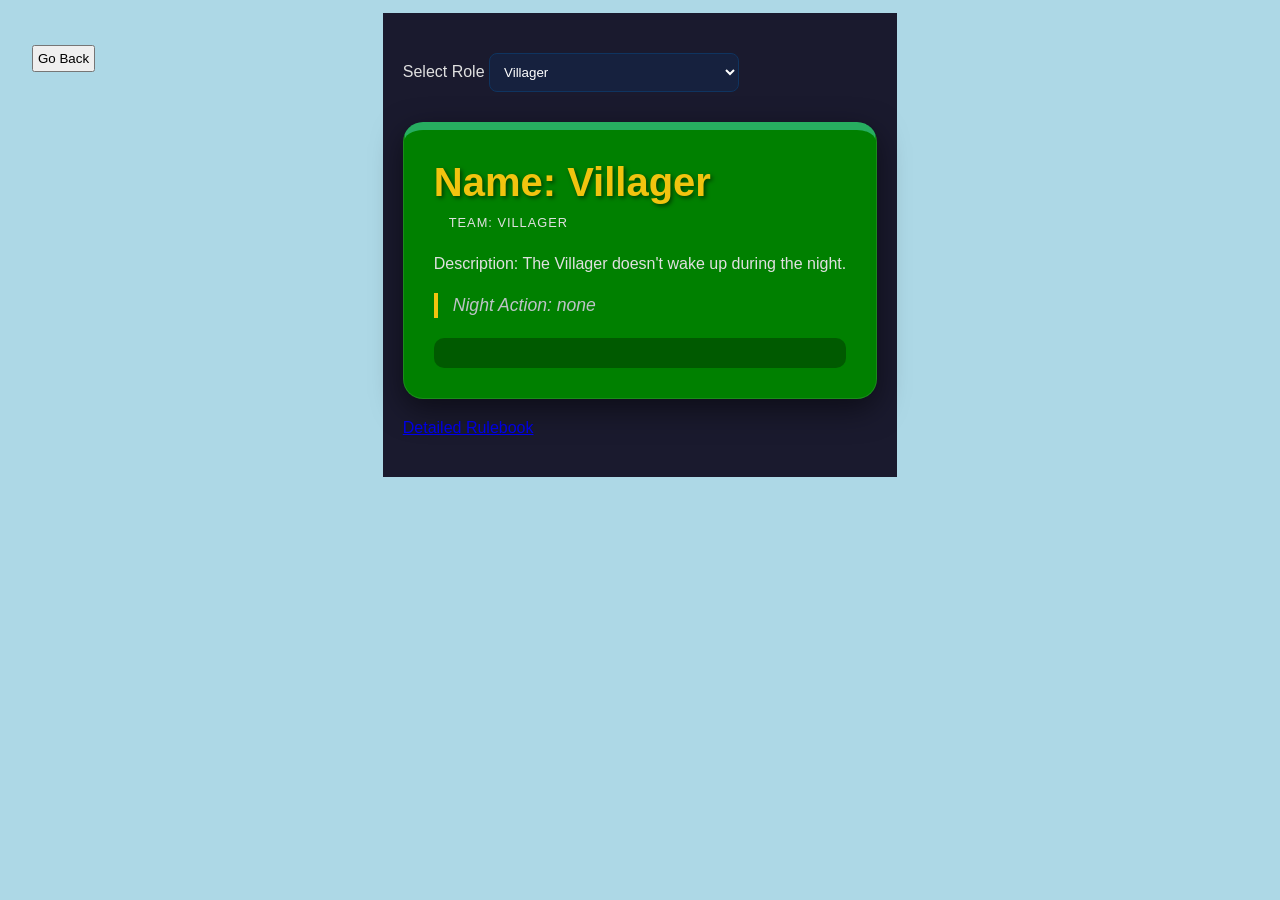
==== wiki.html @ 52658aae "added game info & explanation" ====
<!DOCTYPE html>
<html lang="en">
<head>
    <meta charset="UTF-8">
    <title>Wiki</title>
    <link rel="stylesheet" href="style.css">
    <link rel="stylesheet" crossorigin="anonymous" href="https://core.ontavio.de/font-awesome/6.4.0/css/all.min.css"/>
    <script src="wiki.js" type="module" defer></script>
</head>
<body>
<div class="wiki-page">
    <button id="go-back-button" onclick='window.location = "index.html"'>Go Back</button>
    <div class="wiki-role-div">
        <label for="wiki-role-selection">Select Role</label>
        <select id="wiki-role-selection"></select>
        <div id="wiki-role-container">
            <div id="wiki-role-name"></div>
            <div id="wiki-role-team"></div>
            <div id="wiki-role-description"></div>
            <div id="wiki-role-night-action"></div>
            <div id="wiki-role-night-action-detailed"></div>
        </div>
    </div>
    <div style="margin-top: 20px">
        <a href="https://cdn.1j1ju.com/medias/0d/2e/7b-one-night-ultimate-werewolf-rulebook.pdf" target="_blank">Detailed Rulebook</a>
    </div>
</div>
</body>
</html>
---- style.css ----
body {
    font-family: sans-serif;
    padding: 5px;
    background: lightblue;
    display: flex;
    flex-direction: column;
    justify-content: center;
    align-items: center;

    button {
        cursor: pointer;

        &:hover {
            background: lightgreen;
        }
    }

    #lobby-page {
        display: flex;
        flex-direction: column;

        #go-to-wiki-button {
            position: absolute;
            top: 5%;
            left: 2.5%;
            padding: 4px;
        }

        .header-container {
            display: flex;
            align-items: center;
            gap: 15px;
            margin-bottom: 20px;

            .info-icon {
                position: relative;
                cursor: help;
                font-size: 1.5rem;
                color: #333;
            }
        }

        .tooltip-text {
            visibility: hidden;
            width: 200px;
            background-color: #555;
            color: #fff;
            text-align: center;
            border-radius: 6px;
            padding: 8px;
            position: absolute;
            z-index: 1;
            top: 125%;
            left: 50%;
            margin-left: -100px;
            opacity: 0;
            transition: opacity 0.3s;
            font-size: 0.9rem;

            &::after {
                content: "";
                position: absolute;
                bottom: 100%;
                left: 46%;
                margin-left: -5px;
                border-width: 5px;
                border-style: solid;
                border-color: transparent transparent #555 transparent;
            }
        }

        .info-icon:hover .tooltip-text {
            visibility: visible;
            opacity: 1;
        }

        #enter-name-input {
            margin-bottom: 20px;
            padding: 5px;
        }

        #lobby {
            display: grid;
            grid-template-columns: repeat(4, 1fr);
            gap: 10px;
        }

        #create-lobby-button {
            position: absolute;
            bottom: 10%;
            left: 50%;
            transform: translateX(-50%);
            cursor: pointer;
            padding: 15px 35px;
            background: linear-gradient(145deg, #2c3e50, #000000);
            color: #ffffff;
            font-family: 'Segoe UI', Roboto, sans-serif;
            font-weight: bold;
            text-transform: uppercase;
            letter-spacing: 2px;
            border-radius: 8px;
            border: 1px solid rgba(255, 255, 255, 0.1);
            box-shadow: 0 5px 15px rgba(0, 0, 0, 0.5);
            transition: all 0.3s cubic-bezier(0.4, 0, 0.2, 1);
            text-align: center;

            &:hover {
                background: linear-gradient(145deg, #34495e, #1a1a1a);
                box-shadow: 0 8px 25px rgba(46, 204, 113, 0.3);
                transform: translate(-50%, -3px);
                border-color: rgba(46, 204, 113, 0.5);
            }

            &:active {
                transform: translate(-50%, 1px);
                box-shadow: 0 2px 10px rgba(0, 0, 0, 0.4);
            }
        }

        #loading-screen {
            position: fixed;
            top: 0;
            left: 0;
            width: 100%;
            height: 100%;
            background: rgba(0, 0, 0, 0.85);
            color: white;
            display: flex;
            justify-content: center;
            align-items: center;
            z-index: 10000;
            font-size: 1.5rem;

            .loader-content {
                text-align: center;

                .fa-spin {
                    font-size: 3rem;
                    margin-bottom: 15px;
                }
            }
        }

        #discord-link {
            position: absolute;
            bottom: 5%;
            right: 2.5%;
            font-size: 1.2rem;
        }
    }

    #game {
        display: none;
        flex-direction: column;
        height: 80vh;
        width: 90vw;
        position: relative;
        border: 2px dashed rgba(0,0,0,0.1);

        #cards {
            .player-card, .center-card {
                width: 80px;
                height: 14vh;
                max-height: 110px;
                border-radius: 8px;
                display: flex;
                flex-direction: column;
                justify-content: center;
                align-items: center;
                border: 2px solid #333;
                font-weight: bold;
                background: #f0f0f0;
                position: absolute;

                .voted-banner {
                    display: none;
                    position: absolute;
                    background: saddlebrown;
                    top: -20%;
                }

                .death-overlay {
                    position: absolute;
                    top: 0;
                    left: 0;
                    width: 100%;
                    height: 100%;
                    background: rgba(0, 0, 0, 0.4);
                    display: none;
                    justify-content: center;
                    align-items: center;
                    z-index: 10;

                    &::before, &::after {
                        content: '';
                        position: absolute;
                        width: 10%;
                        height: 80%;
                        background-color: #e74c3c;
                        border-radius: 5px;
                        box-shadow: 0 0 10px rgba(0,0,0,0.5);
                    }

                    &::before {
                        transform: rotate(45deg);
                    }

                    &::after {
                        transform: rotate(-45deg);
                    }
                }
            }

            .selected-card {
                border: 5px solid brown !important;
            }

            .you-card {
                bottom: 2%;
                left: 50%;
                transform: translateX(-50%);
                background: yellow !important;
            }

            .center-card {
                top: 60%;
                transform: translateY(-50%);
                background: #8b4513;
                color: white;
                display: flex;
                flex-direction: column;
                justify-content: center;
                align-items: center;
            }

            .other-card {
                background: white;
            }
        }

        #host-admin-area {
            display: none;

            .admin-main-button {
                position: fixed;
                bottom: 20px;
                left: 50%;
                transform: translateX(-50%);
                background: #c0392b;
                color: white;
                border: none;
                padding: 12px 20px;
                border-radius: 30px;
                box-shadow: 0 4px 10px rgba(0,0,0,0.3);
            }

            #kick-menu-overlay {
                position: fixed;
                top: 0;
                left: 0;
                width: 100%;
                height: 100%;
                background: rgba(0,0,0,0.7);
                z-index: 1000;
                display: none;
                justify-content: center;
                align-items: center;

                #kick-menu-content {
                    position: absolute;
                    z-index: 500;
                    bottom: 10%;
                    left: 50%;
                    transform: translateX(-50%);
                    background: #2c3e50;
                    width: 300px;
                    border-radius: 15px;
                    overflow: hidden;
                    border: 1px solid #444;

                    .kick-menu-header {
                        background: #1a252f;
                        padding: 10px 15px;
                        display: flex;
                        justify-content: space-between;
                        font-weight: bold;
                        font-size: 18px;
                    }

                    .kick-item {
                        display: flex;
                        justify-content: space-between;
                        align-items: center;
                        padding: 10px 15px;
                        border-bottom: 1px solid #3e4f5f;
                        font-size: 15px;

                        &:last-child {
                            border-bottom: none;
                        }

                        .kick-symbol {
                            color: #e74c3c;
                            font-size: 1.5rem;
                            cursor: pointer;
                            transition: transform 0.2s;

                            &:hover {
                                transform: scale(1.3);
                            }
                        }
                    }
                }
            }
        }

        #select-roles {
            position: absolute;
            top: 45%;
            left: 50%;
            transform: translate(-50%, -50%);

            button {
                scale: 1.5;
                background: lightgray;
            }

            #select-roles-button {
                display: none;
            }
        }

        #leave-game-button, #restart-game-button, #skip-to-vote-button {
            all: unset;
            cursor: pointer;
            padding: 12px 24px;
            font-family: 'Segoe UI', Tahoma, Geneva, Verdana, sans-serif;
            font-weight: bold;
            text-transform: uppercase;
            letter-spacing: 1px;
            border-radius: 50px;
            color: white;
            background: linear-gradient(145deg, #444, #222);
            box-shadow: 0 4px 15px rgba(0, 0, 0, 0.3);
            transition: all 0.3s ease;
            text-align: center;
            position: absolute;
            bottom: -8%;

            &:hover {
                transform: translateY(-2px);
                box-shadow: 0 6px 20px rgba(0, 0, 0, 0.4);
                background: linear-gradient(145deg, #555, #333);
            }

            &:active {
                transform: translateY(1px);
                box-shadow: 0 2px 10px rgba(0, 0, 0, 0.2);
            }
        }

        #restart-game-button {
            left: 15%;
        }

        #skip-to-vote-button {
            left: 47.5%;
        }

        #show-roles-button {
            display: flex;
            position: absolute;
            bottom: -15%;
            right: -2.5%;
            transform: translateX(-50%);
            padding: 10px 15px;
            border-radius: 5px;
            background: #34495e;
            color: white;

            &:hover {
                scale: 1.1;
            }
        }

        #roles-display {
            position: fixed;
            right: -350px;
            top: 50%;
            transform: translateY(-50%);
            width: 320px;
            max-height: 80vh;
            background: rgba(20, 20, 20, 0.95);
            border: 2px solid #f1c40f;
            border-radius: 15px 0 0 15px;
            padding: 15px;
            transition: right 0.4s cubic-bezier(0.175, 0.885, 0.32, 1.275);
            z-index: 500;
            overflow-y: auto;
            display: grid;
            grid-template-columns: repeat(3, 1fr);
            gap: 10px;

            #roles-display-title {
                grid-column: span 3;
                color: white;
                font-size: 1rem;
                text-align: center;
                margin: 2px;
            }

            .mini-role-card {
                display: flex;
                flex-direction: column;
                align-items: center;
                background: rgba(255, 255, 255, 0.1);
                padding: 5px;
                border-radius: 8px;
                border: 1px solid #444;

                .mini-role-name {
                    font-size: 0.65rem;
                    color: #ecf0f1;
                    text-align: center;
                    white-space: nowrap;
                    overflow: hidden;
                    text-overflow: ellipsis;
                    width: 100%;
                }

                .mini-role-img {
                    width: 100%;
                    aspect-ratio: 1 / 1;
                    object-fit: cover;
                    border-radius: 4px;
                    margin-bottom: 4px;
                }

                .mini-role-ability {
                    font-size: 0.65rem;
                    color: white;
                    text-align: center;
                }
            }
        }

        #select-roles-screen {
            display: none;
            grid-template-columns: repeat(8, 1fr);
            gap: 15px;
            position: absolute;
            top: 0;
            left: 0;
            width: 100%;
            height: 100%;
            z-index: 100;
            background-color: rgba(0, 0, 0, 0.8);
            color: white;
            padding: 20px;
            box-sizing: border-box;
            justify-content: center;
            align-content: start;

            .close-button {
                position: absolute;
                top: 2.5%;
                right: -5%;
                padding: 5px;
            }

            .card {
                position: relative;
                display: flex;
                flex-direction: column;
                justify-content: space-between;
                align-items: center;
                text-align: center;
                overflow: hidden;
                color: white;
                cursor: pointer;
                box-sizing: border-box;
                height: 12.5vw;

                img {
                    position: absolute;
                    top: 0;
                    left: 0;
                    object-fit: cover;
                    width: 100%;
                    height: 100%;
                    z-index: 1;
                }

                .card-name, .card-ability {
                    position: relative;
                    z-index: 2;
                    text-shadow: 2px 2px 4px rgba(0, 0, 0, 0.8);
                    padding: 2px;
                    text-align: center;
                }
            }

            .discuss-time {
                display: flex;
                flex-direction: column;
                align-items: center;
                position: absolute;
                bottom: -10%;
                left: 27.5%;
                transform: translateX(-50%);
                color: black;
                gap: 5px;
                font-size: 1.2rem;

                input {
                    padding: 4px;
                    border-radius: 10px;
                }

                button {
                    margin-left: 2px;
                    border-radius: 5px;
                    padding: 4px;
                }
            }

            .start-game-button {
                position: absolute;
                bottom: -10%;
                left: 50%;
                transform: translate(-30%, -50%);
                scale: 1.5;
            }
        }

        #display-text, #display-text-2, #display-text-3 {
            position: absolute;
            display: flex;
            top: 0;
            left: 50%;
            transform: translateX(-50%);
        }

        #display-text-2 {
            top: 5%;
        }

        #display-text-3 {
            top: 10%;
        }

        #night-action-text {
            display: flex;
            position: absolute;
            top: 30%;
            left: 50%;
            transform: translateX(-50%);
            white-space: pre-line;
            text-align: center;
        }

        #game-buttons {
            position: absolute;
            top: 37.5%;
            left: 50%;
            transform: translateX(-50%);
            display: flex;
            justify-content: center;
            align-items: center;
            gap: 10px;

            #continue-button, #ok-button, #do-nothing-button, #confirm-button {
                display: none;
                padding: 12px 40px;
                font-size: 1.5rem;
                font-family: 'Georgia', serif;
                font-weight: bold;
                text-transform: uppercase;
                outline: none;
                background: linear-gradient(145deg, #a8904d, #7a662e);
                color: #2c2410;
                border-radius: 12px;
                text-shadow: 1px 1px 1px rgba(255,255,255,0.2), -1px -1px 1px rgba(0,0,0,0.5);
                box-shadow:
                        0 0 5px #ffcc33,
                        0 0 15px rgba(255, 174, 0, 0.6),
                        inset 0 0 10px rgba(0,0,0,0.4);
                transition: all 0.2s ease-in-out;
                border: 2px solid #5d4b1a;

                &:hover {
                    background: linear-gradient(145deg, #c5ac66, #8e773a);
                    color: #1a150a;
                }

                &:active {
                    transform: scale(0.98);
                    box-shadow: 0 0 5px #ffcc33, inset 0 0 15px rgba(0,0,0,0.8);
                }
            }

            #do-nothing-button {
                background: #2c2c34;
                color: #7f8c8d;
                border: 2px solid #1a1a1a;
                padding: 10px 25px;
                border-radius: 10px;
                font-family: 'Georgia', serif;
                transition: all 0.3s ease;

                &:hover {
                    background: #3e3e4a;
                    color: #bdc3c7;
                    border-color: #333;
                }
            }
        }

        #tokens-container {
            display: flex;
            justify-content: center;
            gap: 10px;
            margin: 20px 0;
            min-height: 60px;
            width: 100%;

            .role-token {
                width: 40px;
                height: 40px;
                border-radius: 50%;
                border: 2px solid white;
                cursor: grab;
                position: absolute;
                z-index: 1400;
                background-size: cover;
                background-position: center;
                box-shadow: 0 4px 8px rgba(0,0,0,0.5);
                touch-action: none;

                &:active {
                    cursor: grabbing;
                }

                .token-hint-popup {
                    position: absolute;
                    background: rgba(44, 62, 80, 0.95);
                    color: white;
                    padding: 8px 12px;
                    border-radius: 8px;
                    font-size: 0.85rem;
                    z-index: 1600;
                    border: 1px solid white;
                    box-shadow: 0 4px 15px rgba(0,0,0,0.5);
                    transition: opacity 0.5s ease;
                    transform: translate(-50%, -100%);
                    white-space: nowrap;
                }
            }
        }

        #chat-container {
            width: 300px;
            height: 200px;
            background: rgba(0, 0, 0, 0.6);
            border: 2px solid #34495e;
            border-radius: 10px;
            display: none;
            flex-direction: column;
            margin: 10px auto;
            overflow: hidden;
            position: absolute;
            bottom: -22.5%;
            left: 65%;

            #chat-messages {
                flex-grow: 1;
                overflow-y: auto;
                padding: 10px;
                display: flex;
                flex-direction: column;
                gap: 5px;
                font-size: 0.9rem;
                color: white;

                .chat-msg {
                    word-wrap: break-word;

                    b {
                        color: #f1c40f;
                    }
                }
            }

            #chat-input-area {
                display: flex;
                border-top: 1px solid #34495e;

                #chat-input {
                    flex-grow: 1;
                    background: transparent;
                    border: none;
                    color: white;
                    padding: 8px;
                    outline: none;
                }

                #send-chat-button {
                    background: #34495e;
                    border: none;
                    color: white;
                    padding: 8px 12px;
                }
            }
        }

        #vote-result-display {
            position: absolute;
            display: none;
            grid-template-columns: 1fr auto 1fr 40px;
            width: 40vw;
            top: 20%;
            left: 50%;
            transform: translateX(-50%);
            z-index: 200;
            background: gray;
            padding: 5px;
            gap: 5px;
            align-items: center;

            .dynamic-result {
                white-space: nowrap;
                overflow: hidden;
                text-overflow: ellipsis;
            }
        }

        #role-show-stage {
            display: none;
            position: absolute;
            top: 72.5%;
            left: 50%;
            transform: translateX(-50%);
        }

        #roles-warning-container {
            display: none;
            position: absolute;
            bottom: -4.5%;
            left: 56%;
            transform: translateX(-50%);
            z-index: 100;
            cursor: help;

            #roles-warning-icon {
                color: #e74c3c;
                font-size: 2rem;
                filter: drop-shadow(0 0 5px rgba(0,0,0,0.5));
            }

            #roles-warning-tooltip {
                display: none;
                position: absolute;
                top: 100%;
                left: 0;
                background-color: #2c3e50;
                color: white;
                padding: 10px;
                border-radius: 5px;
                width: 250px;
                border: 1px solid #e74c3c;
                font-size: 0.9rem;
                margin-top: 10px;
                box-shadow: 0 4px 15px rgba(0,0,0,0.3);
                white-space: pre-line;
            }
        }

        #roles-warning-container:hover #roles-warning-tooltip {
            display: flex;
        }

        #role-explanation {
            display: flex;
            position: absolute;
            top: 20%;
            left: 50%;
            transform: translateX(-50%);
            white-space: pre-line;
            text-align: center;
        }
    }

    #game-info-icon {
        position: absolute;
        top: 20px;
        right: 20px;
        font-size: 1.5rem;
        color: blue;
        cursor: help;
        z-index: 1000;

        #game-rules-popup {
            display: none;
            flex-direction: column;
            position: absolute;
            top: 40px;
            right: 0;
            width: 300px;
            background: rgba(44, 62, 80, 0.95);
            border: 2px solid purple;
            padding: 15px;
            border-radius: 10px;
            color: white;
            font-size: 0.9rem;

            h4 {
                text-align: center;
                margin: 0;
            }

            li {
                margin-top: 5px;
            }
        }
    }

    #toast-container {
        position: fixed;
        top: 20px;
        right: 20px;
        z-index: 9999;
        display: flex;
        flex-direction: column;
        gap: 10px;

        .toast {
            position: relative;
            width: 300px;
            background: #333;
            color: white;
            padding: 15px;
            border-radius: 8px;
            box-shadow: 0 5px 15px rgba(0,0,0,0.3);
            overflow: hidden;
            animation: slideIn 0.5s ease forwards;

            .toast-progress {
                position: absolute;
                bottom: 0;
                left: 0;
                height: 4px;
                background: #e74c3c;
                width: 100%;
            }

            .progress-animation {
                animation: shrink 10s linear forwards;
            }
        }
    }

    @keyframes slideIn {
        from { transform: translateX(120%); }
        to { transform: translateX(0); }
    }

    @keyframes shrink {
        from { width: 100%; }
        to { width: 0; }
    }

    .wiki-page {
        background: gray;
        background: #1a1a2e;
        color: #e0e0e0;
        font-family: 'Segoe UI', Tahoma, Geneva, Verdana, sans-serif;
        padding: 40px 20px;

        #go-back-button {
            position: fixed;
            top: 5%;
            left: 2.5%;
            padding: 4px;
        }

        #wiki-role-selection {
            padding: 10px;
            border-radius: 8px;
            background: #16213e;
            color: white;
            border: 1px solid #0f3460;
            margin-bottom: 30px;
            width: 250px;
        }

        #wiki-role-container {
            max-width: 600px;
            background: rgba(255, 255, 255, 0.05);
            backdrop-filter: blur(10px);
            border-radius: 20px;
            padding: 30px;
            box-shadow: 0 10px 30px rgba(0, 0, 0, 0.5);
            border: 1px solid rgba(255, 255, 255, 0.1);
            transition: transform 0.3s ease;
            box-sizing: border-box;

            #wiki-role-name {
                font-size: 2.5rem;
                font-weight: bold;
                color: #f1c40f;
                margin-bottom: 5px;
                text-shadow: 2px 2px 4px rgba(0, 0, 0, 0.5);
            }

            #wiki-role-team {
                display: inline-block;
                padding: 5px 15px;
                border-radius: 20px;
                font-size: 0.8rem;
                text-transform: uppercase;
                letter-spacing: 1px;
                margin-bottom: 20px;
            }

            #wiki-role-night-action {
                font-style: italic;
                font-size: 1.1rem;
                color: #bdc3c7;
                border-left: 4px solid #f1c40f;
                padding-left: 15px;
                margin: 20px 0;
                line-height: 1.4;
            }

            #wiki-role-night-action-detailed {
                background: rgba(0, 0, 0, 0.3);
                padding: 15px;
                border-radius: 10px;
                font-size: 0.95rem;
                line-height: 1.6;
                color: #ecf0f1;
            }
        }
    }
}
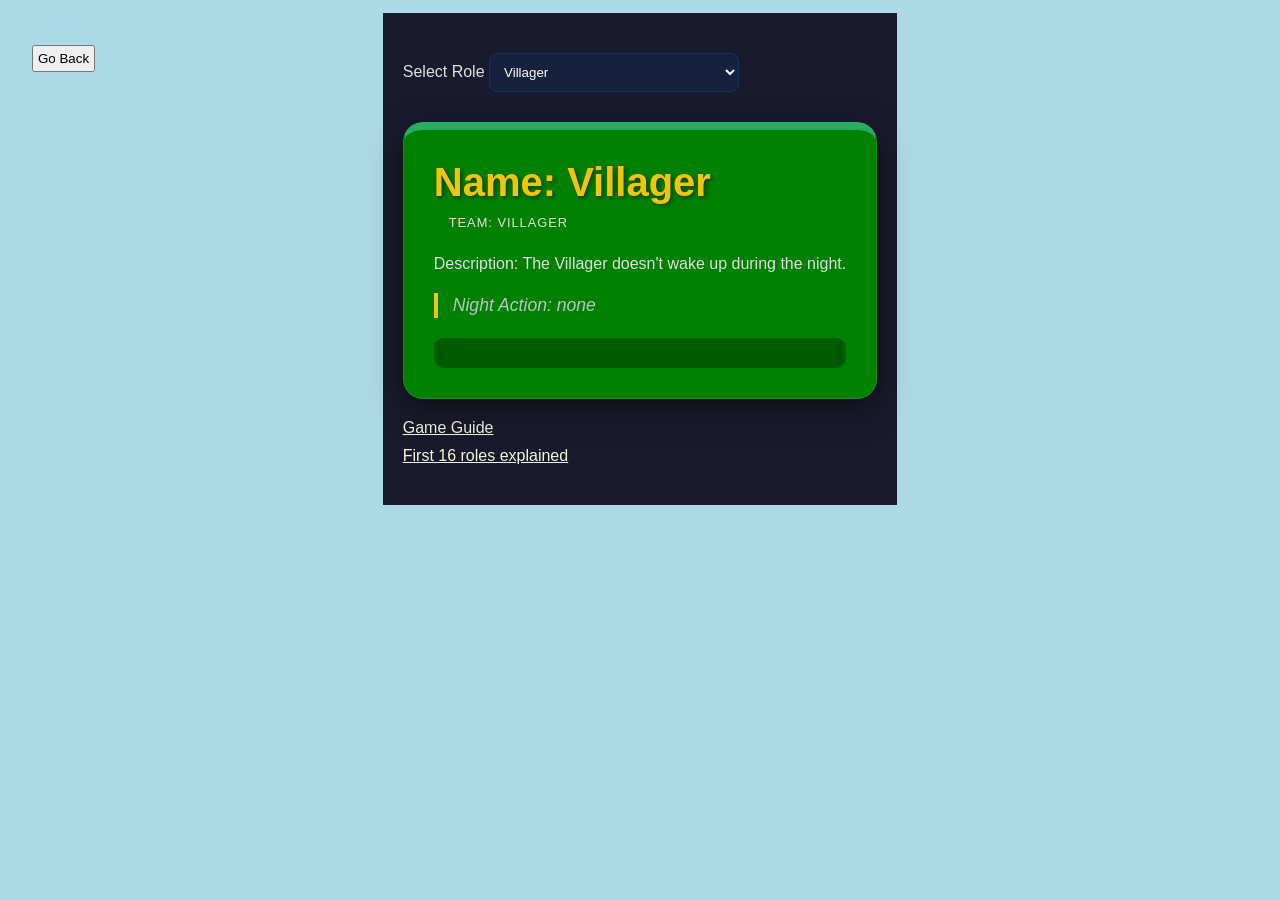
==== commit 83f1e1b1: "added Mystic Wolf" ====
--- a/wiki.html
+++ b/wiki.html
@@ -21,8 +21,9 @@
             <div id="wiki-role-night-action-detailed"></div>
         </div>
     </div>
-    <div style="margin-top: 20px">
-        <a href="https://cdn.1j1ju.com/medias/0d/2e/7b-one-night-ultimate-werewolf-rulebook.pdf" target="_blank">Detailed Rulebook</a>
+    <div style="margin-top: 20px; display: flex; flex-direction: column; gap: 10px">
+        <a href="./assets/ONUW_Getting_Started.pdf" target="_blank">Game Guide</a>
+        <a href="https://cdn.1j1ju.com/medias/0d/2e/7b-one-night-ultimate-werewolf-rulebook.pdf" target="_blank">First 16 roles explained</a>
     </div>
 </div>
 </body>
--- a/style.css
+++ b/style.css
@@ -24,54 +24,6 @@
             top: 5%;
             left: 2.5%;
             padding: 4px;
-        }
-
-        .header-container {
-            display: flex;
-            align-items: center;
-            gap: 15px;
-            margin-bottom: 20px;
-
-            .info-icon {
-                position: relative;
-                cursor: help;
-                font-size: 1.5rem;
-                color: #333;
-            }
-        }
-
-        .tooltip-text {
-            visibility: hidden;
-            width: 200px;
-            background-color: #555;
-            color: #fff;
-            text-align: center;
-            border-radius: 6px;
-            padding: 8px;
-            position: absolute;
-            z-index: 1;
-            top: 125%;
-            left: 50%;
-            margin-left: -100px;
-            opacity: 0;
-            transition: opacity 0.3s;
-            font-size: 0.9rem;
-
-            &::after {
-                content: "";
-                position: absolute;
-                bottom: 100%;
-                left: 46%;
-                margin-left: -5px;
-                border-width: 5px;
-                border-style: solid;
-                border-color: transparent transparent #555 transparent;
-            }
-        }
-
-        .info-icon:hover .tooltip-text {
-            visibility: visible;
-            opacity: 1;
         }
 
         #enter-name-input {
@@ -147,6 +99,51 @@
             right: 2.5%;
             font-size: 1.2rem;
         }
+
+        #how-to-play-container {
+            display: flex;
+            align-items: center;
+            position: absolute;
+            bottom: 5%;
+            left: 2.5%;
+
+            i {
+                margin-left: 12px;
+                scale: 2.0;
+
+                &:hover {
+                    cursor: help;
+                }
+            }
+        }
+
+        #how-to-play-text {
+            display: none;
+            position: absolute;
+            bottom: 100%;
+            left: 0;
+            margin-bottom: 10px;
+            width: 350px;
+            max-width: 85vw;
+            background: rgba(44, 62, 80, 0.95);
+            color: white;
+            padding: 15px;
+            border-radius: 10px;
+            border: 1px solid #f1c40f;
+            box-shadow: 0 4px 15px rgba(0,0,0,0.3);
+            z-index: 1000;
+            font-size: 0.9rem;
+            line-height: 1.4;
+            white-space: normal;
+
+            p:first-child {
+                margin-top: 0;
+            }
+
+            p:last-child {
+                margin-bottom: 0;
+            }
+        }
     }
 
     #game {
@@ -172,6 +169,24 @@
                 background: #f0f0f0;
                 position: absolute;
 
+                @media (max-width: 800px) {
+                    width: 60px;
+                    height: 90px;
+                    font-size: 1rem;
+
+                    @media (max-width: 600px) {
+                        width: 50px;
+                        height: 80px;
+                        font-size: 0.75rem;
+
+                        @media (max-width: 500px) {
+                            width: 35px;
+                            height: 55px;
+                            font-size: 0.5rem;
+                        }
+                    }
+                }
+
                 .voted-banner {
                     display: none;
                     position: absolute;
@@ -209,6 +224,17 @@
                         transform: rotate(-45deg);
                     }
                 }
+
+                .shield-token {
+                    position: absolute;
+                    top: 50%;
+                    left: 50%;
+                    transform: translate(-50%, -50%);
+                    z-Index: 5;
+                    width: 60px;
+                    height: 60px;
+                    border-radius: 50%;
+                }
             }
 
             .selected-card {
@@ -224,7 +250,7 @@
 
             .center-card {
                 top: 60%;
-                transform: translateY(-50%);
+                transform: translate(-10%, -50%);
                 background: #8b4513;
                 color: white;
                 display: flex;
@@ -314,20 +340,13 @@
             }
         }
 
-        #select-roles {
+        #select-roles-button {
+            display: none;
             position: absolute;
             top: 45%;
-            left: 50%;
-            transform: translate(-50%, -50%);
-
-            button {
-                scale: 1.5;
-                background: lightgray;
-            }
-
-            #select-roles-button {
-                display: none;
-            }
+            left: 46%;
+            scale: 1.5;
+            background: lightgray;
         }
 
         #leave-game-button, #restart-game-button, #skip-to-vote-button {
@@ -347,6 +366,12 @@
             position: absolute;
             bottom: -8%;
 
+            @media (max-width: 500px) {
+                padding: 5px 10px;
+                font-size: 0.75rem;
+                bottom: -4%;
+            }
+
             &:hover {
                 transform: translateY(-2px);
                 box-shadow: 0 6px 20px rgba(0, 0, 0, 0.4);
@@ -364,13 +389,13 @@
         }
 
         #skip-to-vote-button {
-            left: 47.5%;
+            left: 47%;
         }
 
         #show-roles-button {
             display: flex;
             position: absolute;
-            bottom: -15%;
+            bottom: -7.5%;
             right: -2.5%;
             transform: translateX(-50%);
             padding: 10px 15px;
@@ -461,11 +486,36 @@
             justify-content: center;
             align-content: start;
 
+            @media (max-width: 1040px) {
+                grid-template-columns: repeat(7, 1fr);
+
+                @media (max-width: 900px) {
+                    grid-template-columns: repeat(6, 1fr);
+
+                    @media (max-width: 800px) {
+                        grid-template-columns: repeat(5, 1fr);
+
+                        @media (max-width: 680px) {
+                            grid-template-columns: repeat(4, 1fr);
+
+                            @media (max-width: 520px) {
+                                grid-template-columns: repeat(3, 1fr);
+
+                                @media (max-width: 400px) {
+                                    grid-template-columns: repeat(2, 1fr);
+                                }
+                            }
+                        }
+                    }
+                }
+            }
+
             .close-button {
                 position: absolute;
-                top: 2.5%;
+                top: 6%;
                 right: -5%;
                 padding: 5px;
+                margin: 2px;
             }
 
             .card {
@@ -479,7 +529,7 @@
                 color: white;
                 cursor: pointer;
                 box-sizing: border-box;
-                height: 12.5vw;
+                height: 20vh;
 
                 img {
                     position: absolute;
@@ -569,7 +619,7 @@
             align-items: center;
             gap: 10px;
 
-            #continue-button, #ok-button, #do-nothing-button, #confirm-button {
+            #continue-button, #ok-button, #do-nothing-button, #confirm-button, #confirm-waiting-button {
                 display: none;
                 padding: 12px 40px;
                 font-size: 1.5rem;
@@ -670,7 +720,15 @@
             overflow: hidden;
             position: absolute;
             bottom: -22.5%;
-            left: 65%;
+            left: 62.5%;
+
+            @media (max-width: 500px) {
+                bottom: -22.5%;
+                left: 27.5%;
+                transform: translateX(-50%);
+                width: 200px;
+                height: 100px;
+            }
 
             #chat-messages {
                 flex-grow: 1;
@@ -716,16 +774,17 @@
         #vote-result-display {
             position: absolute;
             display: none;
-            grid-template-columns: 1fr auto 1fr 40px;
+            grid-template-columns: min-content min-content min-content;
             width: 40vw;
-            top: 20%;
+            top: 17.5%;
             left: 50%;
             transform: translateX(-50%);
             z-index: 200;
             background: gray;
-            padding: 5px;
+            padding: 10px;
             gap: 5px;
             align-items: center;
+            border-radius: 8px;
 
             .dynamic-result {
                 white-space: nowrap;
@@ -779,14 +838,150 @@
             display: flex;
         }
 
-        #role-explanation {
-            display: flex;
-            position: absolute;
-            top: 20%;
-            left: 50%;
-            transform: translateX(-50%);
-            white-space: pre-line;
-            text-align: center;
+        #game-summary-button {
+            display: none;
+            position: absolute;
+            bottom: -15%;
+            right: 0;
+            padding: 10px 15px;
+            background: #2c3e50;
+            color: white;
+            border: 1px solid #f1c40f;
+            border-radius: 5px;
+            z-index: 100;
+        }
+
+        .overlay {
+            display: none;
+            position: fixed;
+            top: 0;
+            left: 0;
+            width: 100%;
+            height: 100%;
+            background: rgba(0, 0, 0, 0.9);
+            z-index: 1000;
+            align-items: flex-start;
+
+            .overlay-content {
+                background: #1a1a1a;
+                padding: 20px;
+                border-radius: 15px;
+                width: 80vw;
+                height: 70vh;
+                position: absolute;
+                top: 0;
+                left: 50%;
+                transform: translateX(-50%);
+                overflow-y: auto;
+                border: 2px solid #f1c40f;
+                color: white;
+                text-align: center;
+
+                .close-overlay {
+                    position: absolute;
+                    top: 15px;
+                    right: 20px;
+                    font-size: 30px;
+                    cursor: pointer;
+                    color: #e74c3c;
+                }
+
+                #summary-list {
+                    display: flex;
+                    flex-direction: column;
+
+                    .summary-item {
+                        display: flex;
+                        align-items: center;
+                        justify-content: flex-start;
+                        gap: 20px;
+                        padding: 15px 15px 30px;
+                        margin-bottom: 12px;
+                        background: rgba(255, 255, 255, 0.2);
+                        border-radius: 12px;
+                        border-left: 5px solid #f1c40f;
+                        height: auto;
+
+                        .summary-card {
+                            display: flex;
+                            flex-direction: column;
+                            align-items: center;
+                            width: 65px;
+                            height: 85px;
+                            border-radius: 8px;
+                            border: 2px solid #333;
+                            background: #2c3e50;
+
+                            .summary-card-img {
+                                width: 65px;
+                                height: 75px;
+                                object-fit: contain;
+                                border-radius: 8px;
+                                background: #2c3e50;
+                                padding: 5px;
+                            }
+
+                            .summary-card-name {
+                                font-size: 1rem;
+                                margin-top: 5px;
+                                color: #ecf0f1;
+                                text-align: center;
+                                white-space: nowrap;
+                                width: 100%;
+                            }
+                        }
+
+                        .summary-action-text {
+                            font-weight: bold;
+                            color: #f1c40f;
+                            font-style: italic;
+                            font-size: 1.1rem;
+                        }
+
+                        .summary-targets {
+                            display: flex;
+                            gap: 10px;
+                            align-items: center;
+                            flex-wrap: nowrap;
+
+                            .summary-and-text {
+                                color: #f1c40f;
+                                font-weight: bold;
+                                font-style: italic;
+                                margin: 0 5px;
+                                align-self: center;
+                                font-size: 0.9rem;
+                            }
+
+                            .summary-middle-wrapper {
+                                display: flex;
+                                flex-direction: column;
+                                align-items: center;
+                                gap: 8px;
+                                margin: 5px 0;
+
+                                .summary-alpha-row {
+                                    display: flex;
+                                    justify-content: center;
+                                    align-items: center;
+
+                                    .summary-alpha-card-rotated {
+                                        transform: rotate(-90deg) scale(0.3) !important;
+                                        transform-origin: center center;
+                                        margin: -100px 0;
+                                    }
+                                }
+
+                                .summary-standard-row {
+                                    display: flex;
+                                    justify-content: center;
+                                    gap: 8px;
+                                }
+                            }
+                        }
+                    }
+                }
+            }
         }
     }
 
@@ -941,5 +1136,9 @@
                 color: #ecf0f1;
             }
         }
+
+        a {
+            color: beige;
+        }
     }
 }
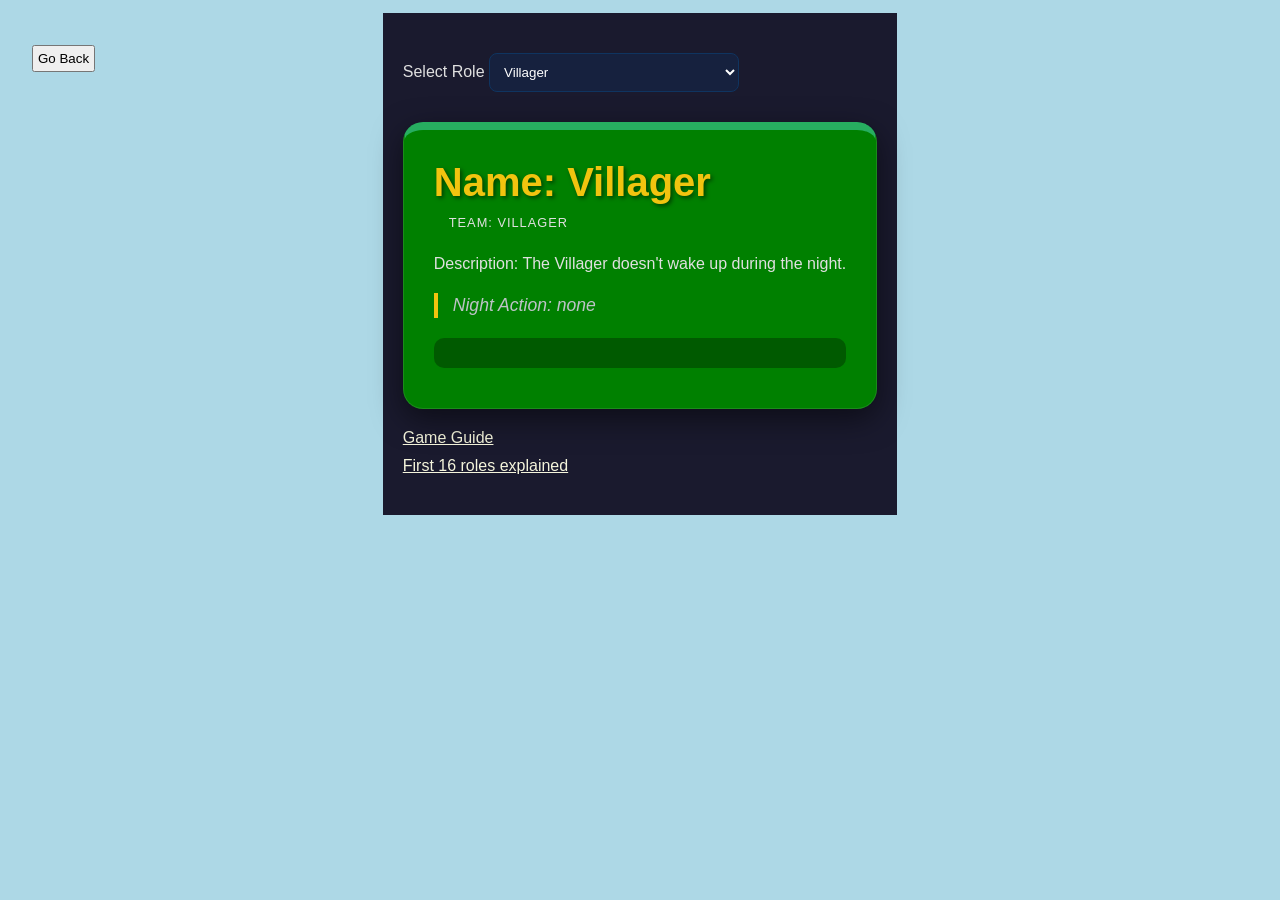
==== commit 3e33099c: "added Prince and Bodyguard" ====
--- a/wiki.html
+++ b/wiki.html
@@ -19,6 +19,7 @@
             <div id="wiki-role-description"></div>
             <div id="wiki-role-night-action"></div>
             <div id="wiki-role-night-action-detailed"></div>
+            <div id="wiki-role-special-interactions"></div>
         </div>
     </div>
     <div style="margin-top: 20px; display: flex; flex-direction: column; gap: 10px">
--- a/style.css
+++ b/style.css
@@ -484,7 +484,9 @@
             padding: 20px;
             box-sizing: border-box;
             justify-content: center;
-            align-content: start;
+            align-items: center;
+            overflow-y: auto;
+            overflow-x: hidden;
 
             @media (max-width: 1040px) {
                 grid-template-columns: repeat(7, 1fr);
@@ -508,14 +510,6 @@
                         }
                     }
                 }
-            }
-
-            .close-button {
-                position: absolute;
-                top: 6%;
-                right: -5%;
-                padding: 5px;
-                margin: 2px;
             }
 
             .card {
@@ -549,9 +543,20 @@
                     text-align: center;
                 }
             }
+        }
+
+        #select-roles-other-components {
+            display: none;
+
+            #close-button {
+                position: absolute;
+                top: 6%;
+                right: -5%;
+                padding: 5px;
+                margin: 2px;
+            }
 
             .discuss-time {
-                display: flex;
                 flex-direction: column;
                 align-items: center;
                 position: absolute;
@@ -574,7 +579,7 @@
                 }
             }
 
-            .start-game-button {
+            #start-game-button {
                 position: absolute;
                 bottom: -10%;
                 left: 50%;
@@ -619,7 +624,7 @@
             align-items: center;
             gap: 10px;
 
-            #continue-button, #ok-button, #do-nothing-button, #confirm-button, #confirm-waiting-button {
+            #continue-button, #ok-button, #do-nothing-button, #confirm-button, #confirm-waiting-button, #confirm-seen-button {
                 display: none;
                 padding: 12px 40px;
                 font-size: 1.5rem;
@@ -1135,6 +1140,10 @@
                 line-height: 1.6;
                 color: #ecf0f1;
             }
+
+            #wiki-role-special-interactions {
+                margin-top: 10px;
+            }
         }
 
         a {
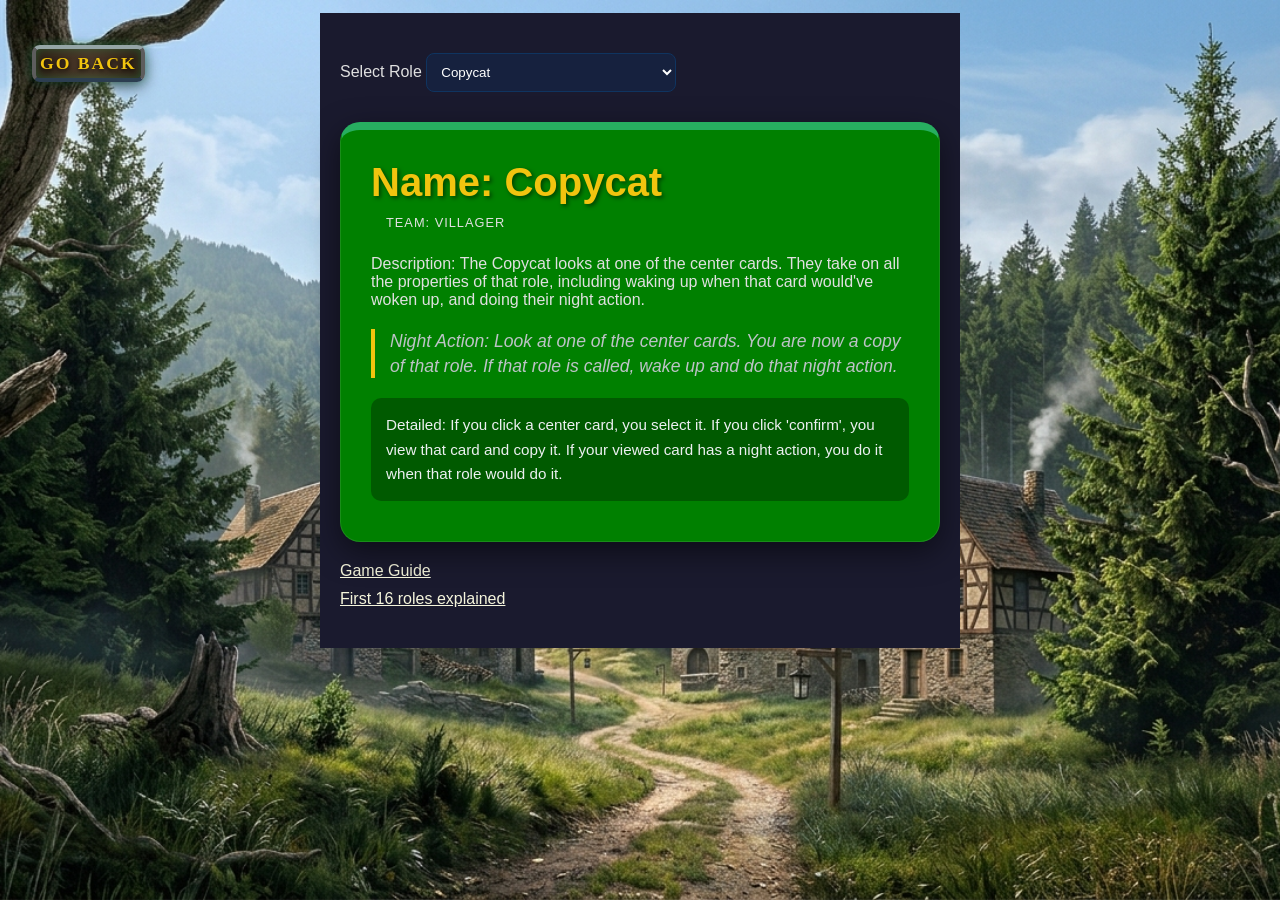
==== commit 5e5b1c7f: "adjusted select-roles menu & button styling" ====
--- a/wiki.html
+++ b/wiki.html
@@ -9,7 +9,7 @@
 </head>
 <body>
 <div class="wiki-page">
-    <button id="go-back-button" onclick='window.location = "index.html"'>Go Back</button>
+    <button id="go-back-button" class="button-primary" onclick='window.location = "index.html"'>Go Back</button>
     <div class="wiki-role-div">
         <label for="wiki-role-selection">Select Role</label>
         <select id="wiki-role-selection"></select>
--- a/style.css
+++ b/style.css
@@ -1,7 +1,11 @@
 body {
     font-family: sans-serif;
     padding: 5px;
-    background: lightblue;
+    background-image: url("./assets/wherewolf_background_day.png");
+    background-size: cover;
+    background-position: top center;
+    background-attachment: fixed;
+    transition: background-image 3s ease-in-out;
     display: flex;
     flex-direction: column;
     justify-content: center;
@@ -9,15 +13,12 @@
 
     button {
         cursor: pointer;
-
-        &:hover {
-            background: lightgreen;
-        }
     }
 
     #lobby-page {
         display: flex;
         flex-direction: column;
+        align-items: center;
 
         #go-to-wiki-button {
             position: absolute;
@@ -31,10 +32,16 @@
             padding: 5px;
         }
 
+        .join-lobby-button {
+            padding: 5px 10px;
+        }
+
         #lobby {
             display: grid;
-            grid-template-columns: repeat(4, 1fr);
+            grid-template-columns: repeat(4, min-content);
             gap: 10px;
+            white-space: nowrap;
+            padding: 10px;
         }
 
         #create-lobby-button {
@@ -42,31 +49,6 @@
             bottom: 10%;
             left: 50%;
             transform: translateX(-50%);
-            cursor: pointer;
-            padding: 15px 35px;
-            background: linear-gradient(145deg, #2c3e50, #000000);
-            color: #ffffff;
-            font-family: 'Segoe UI', Roboto, sans-serif;
-            font-weight: bold;
-            text-transform: uppercase;
-            letter-spacing: 2px;
-            border-radius: 8px;
-            border: 1px solid rgba(255, 255, 255, 0.1);
-            box-shadow: 0 5px 15px rgba(0, 0, 0, 0.5);
-            transition: all 0.3s cubic-bezier(0.4, 0, 0.2, 1);
-            text-align: center;
-
-            &:hover {
-                background: linear-gradient(145deg, #34495e, #1a1a1a);
-                box-shadow: 0 8px 25px rgba(46, 204, 113, 0.3);
-                transform: translate(-50%, -3px);
-                border-color: rgba(46, 204, 113, 0.5);
-            }
-
-            &:active {
-                transform: translate(-50%, 1px);
-                box-shadow: 0 2px 10px rgba(0, 0, 0, 0.4);
-            }
         }
 
         #loading-screen {
@@ -106,6 +88,7 @@
             position: absolute;
             bottom: 5%;
             left: 2.5%;
+            color: white;
 
             i {
                 margin-left: 12px;
@@ -156,9 +139,9 @@
 
         #cards {
             .player-card, .center-card {
-                width: 80px;
-                height: 14vh;
-                max-height: 110px;
+                width: 100px;
+                height: 17vh;
+                max-height: 150px;
                 border-radius: 8px;
                 display: flex;
                 flex-direction: column;
@@ -166,8 +149,18 @@
                 align-items: center;
                 border: 2px solid #333;
                 font-weight: bold;
-                background: #f0f0f0;
+                background: white;
                 position: absolute;
+                box-shadow: 0 0 5px gold;
+
+                &[style*="cursor: pointer"]:hover {
+                    scale: 1.05;
+                }
+
+                @media (max-width: 1000px) {
+                    width: 85px;
+                    height: 12vh;
+                }
 
                 @media (max-width: 800px) {
                     width: 60px;
@@ -187,7 +180,7 @@
                     }
                 }
 
-                .voted-banner {
+                .voted-banner, .ready-banner {
                     display: none;
                     position: absolute;
                     background: saddlebrown;
@@ -242,25 +235,19 @@
             }
 
             .you-card {
-                bottom: 2%;
+                bottom: -7.5%;
                 left: 50%;
                 transform: translateX(-50%);
-                background: yellow !important;
             }
 
             .center-card {
-                top: 60%;
-                transform: translate(-10%, -50%);
+                top: 67.5%;
+                transform: translateY(-50%);
                 background: #8b4513;
-                color: white;
                 display: flex;
                 flex-direction: column;
                 justify-content: center;
                 align-items: center;
-            }
-
-            .other-card {
-                background: white;
             }
         }
 
@@ -303,6 +290,7 @@
                     border-radius: 15px;
                     overflow: hidden;
                     border: 1px solid #444;
+                    color: white;
 
                     .kick-menu-header {
                         background: #1a252f;
@@ -341,12 +329,10 @@
         }
 
         #select-roles-button {
-            display: none;
-            position: absolute;
-            top: 45%;
-            left: 46%;
-            scale: 1.5;
-            background: lightgray;
+            position: absolute;
+            top: 40%;
+            left: 50%;
+            transform: translateX(-50%);
         }
 
         #leave-game-button, #restart-game-button, #skip-to-vote-button {
@@ -364,7 +350,7 @@
             transition: all 0.3s ease;
             text-align: center;
             position: absolute;
-            bottom: -8%;
+            bottom: -20%;
 
             @media (max-width: 500px) {
                 padding: 5px 10px;
@@ -384,12 +370,16 @@
             }
         }
 
+        #leave-game-button {
+            left: -5%;
+        }
+
         #restart-game-button {
-            left: 15%;
+            left: 10%;
         }
 
         #skip-to-vote-button {
-            left: 47%;
+            left: 27.5%;
         }
 
         #show-roles-button {
@@ -471,8 +461,6 @@
 
         #select-roles-screen {
             display: none;
-            grid-template-columns: repeat(8, 1fr);
-            gap: 15px;
             position: absolute;
             top: 0;
             left: 0;
@@ -481,94 +469,33 @@
             z-index: 100;
             background-color: rgba(0, 0, 0, 0.8);
             color: white;
-            padding: 20px;
+            padding: 0 20px 0;
             box-sizing: border-box;
             justify-content: center;
-            align-items: center;
+            align-items: flex-start;
             overflow-y: auto;
             overflow-x: hidden;
-
-            @media (max-width: 1040px) {
-                grid-template-columns: repeat(7, 1fr);
-
-                @media (max-width: 900px) {
-                    grid-template-columns: repeat(6, 1fr);
-
-                    @media (max-width: 800px) {
-                        grid-template-columns: repeat(5, 1fr);
-
-                        @media (max-width: 680px) {
-                            grid-template-columns: repeat(4, 1fr);
-
-                            @media (max-width: 520px) {
-                                grid-template-columns: repeat(3, 1fr);
-
-                                @media (max-width: 400px) {
-                                    grid-template-columns: repeat(2, 1fr);
-                                }
-                            }
-                        }
-                    }
-                }
-            }
-
-            .card {
-                position: relative;
+            grid-template-columns: repeat(auto-fit, minmax(100px, 1fr));
+            text-align: center;
+
+            .discuss-time {
                 display: flex;
-                flex-direction: column;
-                justify-content: space-between;
-                align-items: center;
-                text-align: center;
-                overflow: hidden;
-                color: white;
-                cursor: pointer;
-                box-sizing: border-box;
-                height: 20vh;
-
-                img {
-                    position: absolute;
-                    top: 0;
-                    left: 0;
-                    object-fit: cover;
-                    width: 100%;
-                    height: 100%;
-                    z-index: 1;
-                }
-
-                .card-name, .card-ability {
-                    position: relative;
-                    z-index: 2;
-                    text-shadow: 2px 2px 4px rgba(0, 0, 0, 0.8);
-                    padding: 2px;
-                    text-align: center;
-                }
-            }
-        }
-
-        #select-roles-other-components {
-            display: none;
-
-            #close-button {
-                position: absolute;
-                top: 6%;
-                right: -5%;
-                padding: 5px;
-                margin: 2px;
-            }
-
-            .discuss-time {
                 flex-direction: column;
                 align-items: center;
                 position: absolute;
-                bottom: -10%;
-                left: 27.5%;
+                top: 3.5%;
+                left: 12.5%;
                 transform: translateX(-50%);
-                color: black;
+                color: white;
                 gap: 5px;
                 font-size: 1.2rem;
 
+                #discuss-time-save-button {
+                    margin-left: 10px;
+                    letter-spacing: 1px;
+                }
+
                 input {
-                    padding: 4px;
                     border-radius: 10px;
                 }
 
@@ -579,12 +506,181 @@
                 }
             }
 
+            #edition-filters {
+                display: flex;
+                flex-wrap: wrap;
+                gap: 12px;
+                justify-content: center;
+                background: rgba(15, 15, 15, 0.7);
+                padding: 18px;
+                border: 1px solid rgba(255, 255, 255, 0.1);
+                border-radius: 12px;
+                margin: 0 20px 10px 20px;
+                max-width: 90%;
+                box-shadow: inset 0 0 20px rgba(0, 0, 0, 0.5);
+                flex-shrink: 0;
+
+                label {
+                    cursor: pointer;
+                    position: relative;
+                    user-select: none;
+
+                    input {
+                        display: none;
+
+                        &:checked + span {
+                            background: linear-gradient(145deg, #27ae60, #1e8449);
+                            color: white;
+                            border-color: #2ecc71;
+                            box-shadow: 0 0 15px rgba(46, 204, 113, 0.5), inset 0 0 5px rgba(255, 255, 255, 0.2);
+                            transform: translateY(-2px);
+                        }
+                    }
+
+                    span {
+                        display: inline-block;
+                        padding: 10px 22px;
+                        background: #2c3e50;
+                        color: #95a5a6;
+                        border: 2px solid #34495e;
+                        border-radius: 8px;
+                        font-weight: 800;
+                        font-size: 0.85rem;
+                        letter-spacing: 1px;
+                        text-transform: uppercase;
+                        transition: all 0.25s cubic-bezier(0.4, 0, 0.2, 1);
+                        text-align: center;
+                    }
+
+                    &:hover span {
+                        background: #34495e;
+                        color: #ecf0f1;
+                        border-color: #7f8c8d;
+                    }
+
+                    &:active span {
+                        transform: scale(0.95);
+                    }
+                }
+            }
+
+            #roles-list {
+                display: grid;
+                grid-template-columns: repeat(auto-fill, minmax(100px, 1fr));
+                gap: 15px;
+                padding: 10px;
+
+                @media (max-width: 560px) {
+                    grid-template-columns: repeat(auto-fit, minmax(80px, 1fr));
+                }
+
+                .card {
+                    position: relative;
+                    display: flex;
+                    flex-direction: column;
+                    justify-content: space-between;
+                    align-items: center;
+                    text-align: center;
+                    overflow: hidden;
+                    color: white;
+                    box-sizing: border-box;
+                    height: 20vh;
+                    max-width: 180px;
+
+                    img {
+                        position: absolute;
+                        top: 0;
+                        left: 0;
+                        object-fit: cover;
+                        width: 100%;
+                        height: 100%;
+                        z-index: 1;
+                        -webkit-user-drag: none;
+                        user-select: none;
+                        -moz-user-select: none;
+                        -webkit-user-select: none;
+                        -ms-user-select: none;
+                    }
+
+                    .card-ability {
+                        position: absolute;
+                        z-index: 2;
+                        text-shadow: 2px 2px 4px rgba(0, 0, 0, 0.8);
+                        padding: 2px;
+                        text-align: center;
+                        font-size: 0.75rem;
+                        bottom: 0;
+                    }
+                }
+            }
+        }
+
+        #select-roles-other-components {
+            display: none;
+
+            #close-button {
+                position: absolute;
+                top: 6%;
+                right: -5.5%;
+                padding: 5px;
+                font-size: 0.75rem;
+                letter-spacing: 0;
+            }
+
+            #role-count-display {
+                position: absolute;
+                bottom: -7.5%;
+                left: 36%;
+                color: white;
+                font-size: 1.25rem;
+            }
+
             #start-game-button {
+                display: none;
                 position: absolute;
-                bottom: -10%;
+                bottom: -9%;
                 left: 50%;
-                transform: translate(-30%, -50%);
-                scale: 1.5;
+                transform: translateX(-50%);
+                font-size: 1.25rem;
+                letter-spacing: 1px;
+                padding: 9px 18px;
+            }
+
+            #roles-warning-container {
+                display: none;
+                position: absolute;
+                bottom: -4.5%;
+                left: 56%;
+                transform: translateX(-50%);
+                z-index: 1100;
+                cursor: help;
+
+                #roles-warning-icon {
+                    color: #e74c3c;
+                    font-size: 2rem;
+                    filter: drop-shadow(0 0 5px rgba(0,0,0,0.5));
+                }
+
+                #roles-warning-tooltip {
+                    display: none;
+                    position: absolute;
+                    top: 100%;
+                    left: 0;
+                    background-color: #2c3e50;
+                    color: white;
+                    padding: 10px;
+                    border-radius: 5px;
+                    width: 250px;
+                    border: 1px solid #e74c3c;
+                    font-size: 0.9rem;
+                    margin-top: 10px;
+                    box-shadow: 0 4px 15px rgba(0,0,0,0.3);
+                    white-space: pre-line;
+                }
+            }
+
+            #roles-warning-container:hover #roles-warning-tooltip {
+                display: flex;
             }
         }
 
@@ -658,9 +754,9 @@
                 background: #2c2c34;
                 color: #7f8c8d;
                 border: 2px solid #1a1a1a;
+                scale: 0.8;
                 padding: 10px 25px;
                 border-radius: 10px;
-                font-family: 'Georgia', serif;
                 transition: all 0.3s ease;
 
                 &:hover {
@@ -672,50 +768,34 @@
         }
 
         #tokens-container {
+            background: rgba(106, 13, 173, 0.2);
+            border: 2px solid #9b59b6;
+            border-radius: 12px;
+            padding: 5px;
+            box-shadow: 0 0 15px rgba(155, 89, 182, 0.4);
             display: flex;
+            flex-wrap: wrap;
+            gap: 10px;
             justify-content: center;
-            gap: 10px;
-            margin: 20px 0;
-            min-height: 60px;
-            width: 100%;
-
-            .role-token {
-                width: 40px;
-                height: 40px;
-                border-radius: 50%;
-                border: 2px solid white;
-                cursor: grab;
-                position: absolute;
-                z-index: 1400;
-                background-size: cover;
-                background-position: center;
-                box-shadow: 0 4px 8px rgba(0,0,0,0.5);
-                touch-action: none;
-
-                &:active {
-                    cursor: grabbing;
-                }
-
-                .token-hint-popup {
-                    position: absolute;
-                    background: rgba(44, 62, 80, 0.95);
-                    color: white;
-                    padding: 8px 12px;
-                    border-radius: 8px;
-                    font-size: 0.85rem;
-                    z-index: 1600;
-                    border: 1px solid white;
-                    box-shadow: 0 4px 15px rgba(0,0,0,0.5);
-                    transition: opacity 0.5s ease;
-                    transform: translate(-50%, -100%);
-                    white-space: nowrap;
-                }
-            }
+            align-items: center;
+            margin: 20px auto;
+            width: fit-content;
+            max-width: 90%;
+            min-width: 100px;
+            position: absolute;
+            top: 10%;
+            left: 50%;
+            transform: translateX(-50%);
+            transition: all 0.3s ease;
         }
 
         #chat-container {
-            width: 300px;
-            height: 200px;
+            width: 310px;
+            height: 175px;
+            min-width: 210px;
+            min-height: 132px;
+            max-width: 85vw;
+            max-height: 95vh;
             background: rgba(0, 0, 0, 0.6);
             border: 2px solid #34495e;
             border-radius: 10px;
@@ -725,7 +805,8 @@
             overflow: hidden;
             position: absolute;
             bottom: -22.5%;
-            left: 62.5%;
+            right: 10%;
+            z-index: 1000;
 
             @media (max-width: 500px) {
                 bottom: -22.5%;
@@ -733,6 +814,17 @@
                 transform: translateX(-50%);
                 width: 200px;
                 height: 100px;
+            }
+
+            #resize-handle {
+                width: 15px;
+                height: 15px;
+                background: #f1c40f;
+                position: absolute;
+                top: 0;
+                left: 0;
+                cursor: nwse-resize;
+                z-index: 10;
             }
 
             #chat-messages {
@@ -787,7 +879,7 @@
             z-index: 200;
             background: gray;
             padding: 10px;
-            gap: 5px;
+            gap: 5px 20px;
             align-items: center;
             border-radius: 8px;
 
@@ -796,51 +888,34 @@
                 overflow: hidden;
                 text-overflow: ellipsis;
             }
-        }
-
-        #role-show-stage {
+
+            > div:nth-child(-n+3) {
+                font-weight: bold;
+                color: #f1c40f;
+                padding-bottom: 5px;
+                width: 100%;
+                text-align: center;
+            }
+        }
+
+        #role-show-stage-container {
             display: none;
             position: absolute;
-            top: 72.5%;
-            left: 50%;
+            top: 90%;
+            left: 25%;
             transform: translateX(-50%);
-        }
-
-        #roles-warning-container {
-            display: none;
-            position: absolute;
-            bottom: -4.5%;
-            left: 56%;
-            transform: translateX(-50%);
-            z-index: 100;
-            cursor: help;
-
-            #roles-warning-icon {
-                color: #e74c3c;
-                font-size: 2rem;
-                filter: drop-shadow(0 0 5px rgba(0,0,0,0.5));
-            }
-
-            #roles-warning-tooltip {
-                display: none;
-                position: absolute;
-                top: 100%;
-                left: 0;
-                background-color: #2c3e50;
-                color: white;
-                padding: 10px;
-                border-radius: 5px;
-                width: 250px;
-                border: 1px solid #e74c3c;
-                font-size: 0.9rem;
-                margin-top: 10px;
-                box-shadow: 0 4px 15px rgba(0,0,0,0.3);
-                white-space: pre-line;
-            }
-        }
-
-        #roles-warning-container:hover #roles-warning-tooltip {
-            display: flex;
+            color: white;
+            gap: 10px;
+            align-items: center;
+
+            p {
+                font-size: 1.2rem;
+            }
+
+            button {
+                padding: 5px;
+                font-size: 1.2rem;
+            }
         }
 
         #game-summary-button {
@@ -995,7 +1070,7 @@
         top: 20px;
         right: 20px;
         font-size: 1.5rem;
-        color: blue;
+        color: yellow;
         cursor: help;
         z-index: 1000;
 
@@ -1150,4 +1225,95 @@
             color: beige;
         }
     }
+
+    .role-token {
+        width: 50px;
+        height: 50px;
+        border-radius: 50%;
+        border: 2px solid white;
+        cursor: grab;
+        z-index: 1400;
+        background-size: cover;
+        background-position: center;
+        box-shadow: 0 4px 8px rgba(0,0,0,0.5);
+        user-select: none;
+        touch-action: none;
+
+        &:active {
+            cursor: grabbing;
+        }
+
+        .token-hint-popup {
+            position: absolute;
+            background: rgba(44, 62, 80, 0.95);
+            color: white;
+            padding: 8px 12px;
+            border-radius: 8px;
+            font-size: 0.85rem;
+            z-index: 1400;
+            border: 1px solid white;
+            box-shadow: 0 4px 15px rgba(0,0,0,0.5);
+            transition: opacity 0.5s ease;
+            transform: translate(-50%, -100%);
+            white-space: nowrap;
+        }
+    }
+
+    .role-token.dragging {
+        position: absolute;
+        z-index: 1500;
+    }
+
+    .button-primary {
+        padding: 12px 24px;
+        font-family: 'Cinzel', serif;
+        font-size: 1.1rem;
+        font-weight: 800;
+        text-transform: uppercase;
+        letter-spacing: 2px;
+        color: #f1c40f;
+        text-shadow: 0 2px 4px rgba(0, 0, 0, 0.8);
+
+        background: radial-gradient(circle, #4d3a2b 0%, #2c1e14 100%);
+
+        border: 4px solid #5d5d5d;
+        border-top-color: #95a5a6;
+        border-bottom-color: #2c3e50;
+        border-radius: 8px;
+
+        box-shadow:
+                0 4px 15px rgba(0, 0, 0, 0.6),
+                0 0 10px rgba(46, 204, 113, 0.4),
+                inset 0 0 10px rgba(46, 204, 113, 0.3);
+
+        overflow: hidden;
+        transition: all 0.3s cubic-bezier(0.25, 0.8, 0.25, 1);
+
+        &:hover {
+            color: #fff;
+            border-color: #bdc3c7;
+            box-shadow:
+                    0 0 20px rgba(46, 204, 113, 0.8),
+                    inset 0 0 15px rgba(46, 204, 113, 0.5);
+            transform: scale(1.03) translateY(-2px);
+        }
+
+        &:active {
+            transform: scale(0.97) translateY(1px);
+            box-shadow: 0 2px 5px rgba(0, 0, 0, 0.8);
+        }
+
+        &::before {
+            content: '';
+            position: absolute;
+            top: 0; left: 0; right: 0; bottom: 0;
+            background: linear-gradient(90deg, transparent, rgba(46, 204, 113, 0.2), transparent);
+            transform: translateX(-100%);
+            transition: 0.6s;
+        }
+
+        &:hover::before {
+            transform: translateX(100%);
+        }
+    }
 }
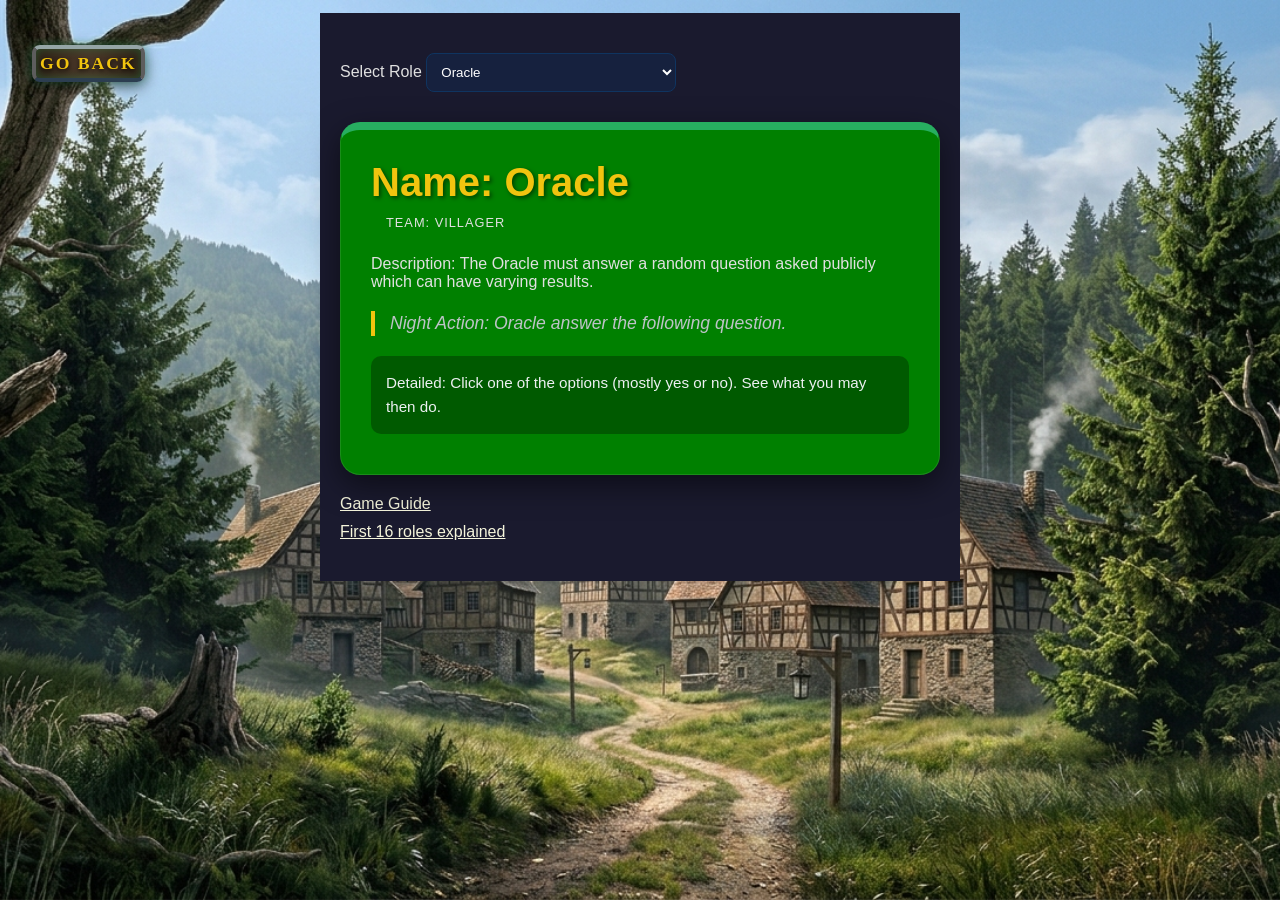
==== commit b14d56ec: "improved mobile view on lobby page" ====
--- a/wiki.html
+++ b/wiki.html
@@ -2,8 +2,10 @@
 <html lang="en">
 <head>
     <meta charset="UTF-8">
+    <meta name="viewport" content="width=device-width, initial-scale=1.0">
     <title>Wiki</title>
     <link rel="stylesheet" href="style.css">
+    <link rel="stylesheet" href="buttons.css">
     <link rel="stylesheet" crossorigin="anonymous" href="https://core.ontavio.de/font-awesome/6.4.0/css/all.min.css"/>
     <script src="wiki.js" type="module" defer></script>
 </head>
@@ -28,4 +30,4 @@
     </div>
 </div>
 </body>
-</html>+</html>
--- a/style.css
+++ b/style.css
@@ -11,29 +11,14 @@
     justify-content: center;
     align-items: center;
 
-    button {
-        cursor: pointer;
-    }
-
     #lobby-page {
         display: flex;
         flex-direction: column;
         align-items: center;
 
-        #go-to-wiki-button {
-            position: absolute;
-            top: 5%;
-            left: 2.5%;
-            padding: 4px;
-        }
-
         #enter-name-input {
             margin-bottom: 20px;
             padding: 5px;
-        }
-
-        .join-lobby-button {
-            padding: 5px 10px;
         }
 
         #lobby {
@@ -42,13 +27,8 @@
             gap: 10px;
             white-space: nowrap;
             padding: 10px;
-        }
-
-        #create-lobby-button {
-            position: absolute;
-            bottom: 10%;
-            left: 50%;
-            transform: translateX(-50%);
+            align-items: center;
+            text-align: center;
         }
 
         #loading-screen {
@@ -127,6 +107,35 @@
                 margin-bottom: 0;
             }
         }
+
+        @media (max-width: 600px) {
+            h2 {
+                font-size: 1.2rem;
+                margin-top: 45px;
+            }
+
+            #enter-name-input {
+                padding: 5px;
+                font-size: 0.9rem;
+                width: 40vw;
+            }
+
+            #lobby {
+                font-size: 0.9rem;
+                gap: 10px;
+                padding: 10px;
+            }
+
+            #discord-link {
+                font-size: 1rem;
+                bottom: 3%;
+                right: 3%;
+            }
+
+            #how-to-play-container i {
+                scale: 1.8;
+            }
+        }
     }
 
     #game {
@@ -325,76 +334,6 @@
                         }
                     }
                 }
-            }
-        }
-
-        #select-roles-button {
-            position: absolute;
-            top: 40%;
-            left: 50%;
-            transform: translateX(-50%);
-        }
-
-        #leave-game-button, #restart-game-button, #skip-to-vote-button {
-            all: unset;
-            cursor: pointer;
-            padding: 12px 24px;
-            font-family: 'Segoe UI', Tahoma, Geneva, Verdana, sans-serif;
-            font-weight: bold;
-            text-transform: uppercase;
-            letter-spacing: 1px;
-            border-radius: 50px;
-            color: white;
-            background: linear-gradient(145deg, #444, #222);
-            box-shadow: 0 4px 15px rgba(0, 0, 0, 0.3);
-            transition: all 0.3s ease;
-            text-align: center;
-            position: absolute;
-            bottom: -20%;
-
-            @media (max-width: 500px) {
-                padding: 5px 10px;
-                font-size: 0.75rem;
-                bottom: -4%;
-            }
-
-            &:hover {
-                transform: translateY(-2px);
-                box-shadow: 0 6px 20px rgba(0, 0, 0, 0.4);
-                background: linear-gradient(145deg, #555, #333);
-            }
-
-            &:active {
-                transform: translateY(1px);
-                box-shadow: 0 2px 10px rgba(0, 0, 0, 0.2);
-            }
-        }
-
-        #leave-game-button {
-            left: -5%;
-        }
-
-        #restart-game-button {
-            left: 10%;
-        }
-
-        #skip-to-vote-button {
-            left: 27.5%;
-        }
-
-        #show-roles-button {
-            display: flex;
-            position: absolute;
-            bottom: -7.5%;
-            right: -2.5%;
-            transform: translateX(-50%);
-            padding: 10px 15px;
-            border-radius: 5px;
-            background: #34495e;
-            color: white;
-
-            &:hover {
-                scale: 1.1;
             }
         }
 
@@ -490,19 +429,8 @@
                 gap: 5px;
                 font-size: 1.2rem;
 
-                #discuss-time-save-button {
-                    margin-left: 10px;
-                    letter-spacing: 1px;
-                }
-
                 input {
                     border-radius: 10px;
-                }
-
-                button {
-                    margin-left: 2px;
-                    border-radius: 5px;
-                    padding: 4px;
                 }
             }
 
@@ -618,15 +546,6 @@
         #select-roles-other-components {
             display: none;
 
-            #close-button {
-                position: absolute;
-                top: 6%;
-                right: -5.5%;
-                padding: 5px;
-                font-size: 0.75rem;
-                letter-spacing: 0;
-            }
-
             #role-count-display {
                 position: absolute;
                 bottom: -7.5%;
@@ -635,22 +554,11 @@
                 font-size: 1.25rem;
             }
 
-            #start-game-button {
-                display: none;
-                position: absolute;
-                bottom: -9%;
-                left: 50%;
-                transform: translateX(-50%);
-                font-size: 1.25rem;
-                letter-spacing: 1px;
-                padding: 9px 18px;
-            }
-
             #roles-warning-container {
                 display: none;
                 position: absolute;
                 bottom: -4.5%;
-                left: 56%;
+                left: 58%;
                 transform: translateX(-50%);
                 z-index: 1100;
                 cursor: help;
@@ -720,7 +628,7 @@
             align-items: center;
             gap: 10px;
 
-            #continue-button, #ok-button, #do-nothing-button, #confirm-button, #confirm-waiting-button, #confirm-seen-button {
+            #continue-button, #ok-button, #do-nothing-button, #confirm-button, #confirm-waiting-button, #confirm-seen-button, #yes-button, #no-button {
                 display: none;
                 padding: 12px 40px;
                 font-size: 1.5rem;
@@ -911,24 +819,6 @@
             p {
                 font-size: 1.2rem;
             }
-
-            button {
-                padding: 5px;
-                font-size: 1.2rem;
-            }
-        }
-
-        #game-summary-button {
-            display: none;
-            position: absolute;
-            bottom: -15%;
-            right: 0;
-            padding: 10px 15px;
-            background: #2c3e50;
-            color: white;
-            border: 1px solid #f1c40f;
-            border-radius: 5px;
-            z-index: 100;
         }
 
         .overlay {
@@ -1018,20 +908,20 @@
                             font-size: 1.1rem;
                         }
 
+                        .summary-and-text {
+                            color: #f1c40f;
+                            font-weight: bold;
+                            font-style: italic;
+                            margin: 0 5px;
+                            align-self: center;
+                            font-size: 0.9rem;
+                        }
+
                         .summary-targets {
                             display: flex;
                             gap: 10px;
                             align-items: center;
                             flex-wrap: nowrap;
-
-                            .summary-and-text {
-                                color: #f1c40f;
-                                font-weight: bold;
-                                font-style: italic;
-                                margin: 0 5px;
-                                align-self: center;
-                                font-size: 0.9rem;
-                            }
 
                             .summary-middle-wrapper {
                                 display: flex;
@@ -1073,6 +963,10 @@
         color: yellow;
         cursor: help;
         z-index: 1000;
+
+        @media (max-width: 600px) {
+            font-size: 1.8rem;
+        }
 
         #game-rules-popup {
             display: none;
@@ -1150,13 +1044,6 @@
         color: #e0e0e0;
         font-family: 'Segoe UI', Tahoma, Geneva, Verdana, sans-serif;
         padding: 40px 20px;
-
-        #go-back-button {
-            position: fixed;
-            top: 5%;
-            left: 2.5%;
-            padding: 4px;
-        }
 
         #wiki-role-selection {
             padding: 10px;
@@ -1263,57 +1150,4 @@
         position: absolute;
         z-index: 1500;
     }
-
-    .button-primary {
-        padding: 12px 24px;
-        font-family: 'Cinzel', serif;
-        font-size: 1.1rem;
-        font-weight: 800;
-        text-transform: uppercase;
-        letter-spacing: 2px;
-        color: #f1c40f;
-        text-shadow: 0 2px 4px rgba(0, 0, 0, 0.8);
-
-        background: radial-gradient(circle, #4d3a2b 0%, #2c1e14 100%);
-
-        border: 4px solid #5d5d5d;
-        border-top-color: #95a5a6;
-        border-bottom-color: #2c3e50;
-        border-radius: 8px;
-
-        box-shadow:
-                0 4px 15px rgba(0, 0, 0, 0.6),
-                0 0 10px rgba(46, 204, 113, 0.4),
-                inset 0 0 10px rgba(46, 204, 113, 0.3);
-
-        overflow: hidden;
-        transition: all 0.3s cubic-bezier(0.25, 0.8, 0.25, 1);
-
-        &:hover {
-            color: #fff;
-            border-color: #bdc3c7;
-            box-shadow:
-                    0 0 20px rgba(46, 204, 113, 0.8),
-                    inset 0 0 15px rgba(46, 204, 113, 0.5);
-            transform: scale(1.03) translateY(-2px);
-        }
-
-        &:active {
-            transform: scale(0.97) translateY(1px);
-            box-shadow: 0 2px 5px rgba(0, 0, 0, 0.8);
-        }
-
-        &::before {
-            content: '';
-            position: absolute;
-            top: 0; left: 0; right: 0; bottom: 0;
-            background: linear-gradient(90deg, transparent, rgba(46, 204, 113, 0.2), transparent);
-            transform: translateX(-100%);
-            transition: 0.6s;
-        }
-
-        &:hover::before {
-            transform: translateX(100%);
-        }
-    }
 }
--- a/buttons.css
+++ b/buttons.css
@@ -0,0 +1,218 @@
+.button-primary {
+    padding: 12px 24px;
+    font-family: 'Cinzel', serif;
+    font-size: 1.1rem;
+    font-weight: 800;
+    text-transform: uppercase;
+    letter-spacing: 2px;
+    color: #f1c40f;
+    text-shadow: 0 2px 4px rgba(0, 0, 0, 0.8);
+
+    background: radial-gradient(circle, #4d3a2b 0%, #2c1e14 100%);
+
+    border: 4px solid #5d5d5d;
+    border-top-color: #95a5a6;
+    border-bottom-color: #2c3e50;
+    border-radius: 8px;
+
+    box-shadow:
+            0 4px 15px rgba(0, 0, 0, 0.6),
+            0 0 10px rgba(46, 204, 113, 0.4),
+            inset 0 0 10px rgba(46, 204, 113, 0.3);
+
+    overflow: hidden;
+    transition: all 0.3s cubic-bezier(0.25, 0.8, 0.25, 1);
+
+    &:hover {
+        color: #fff;
+        border-color: #bdc3c7;
+        box-shadow:
+                0 0 20px rgba(46, 204, 113, 0.8),
+                inset 0 0 15px rgba(46, 204, 113, 0.5);
+        transform: scale(1.03) translateY(-2px);
+    }
+
+    &:active {
+        transform: scale(0.97) translateY(1px);
+        box-shadow: 0 2px 5px rgba(0, 0, 0, 0.8);
+    }
+
+    &::before {
+        content: '';
+        position: absolute;
+        top: 0; left: 0; right: 0; bottom: 0;
+        background: linear-gradient(90deg, transparent, rgba(46, 204, 113, 0.2), transparent);
+        transform: translateX(-100%);
+        transition: 0.6s;
+    }
+
+    &:hover::before {
+        transform: translateX(100%);
+    }
+}
+
+.button-secondary {
+    all: unset;
+    cursor: pointer;
+    padding: 12px 24px;
+    font-family: 'Segoe UI', Tahoma, Geneva, Verdana, sans-serif;
+    font-weight: bold;
+    text-transform: uppercase;
+    letter-spacing: 1px;
+    border-radius: 50px;
+    color: white;
+    background: linear-gradient(145deg, #444, #222);
+    box-shadow: 0 4px 15px rgba(0, 0, 0, 0.3);
+    transition: all 0.3s ease;
+    text-align: center;
+
+    @media (max-width: 500px) {
+        padding: 5px 10px;
+        font-size: 0.75rem;
+        bottom: -4%;
+    }
+
+    &:hover {
+        transform: translateY(-2px);
+        box-shadow: 0 6px 20px rgba(0, 0, 0, 0.4);
+        background: linear-gradient(145deg, #555, #333);
+    }
+
+    &:active {
+        transform: translateY(1px);
+        box-shadow: 0 2px 10px rgba(0, 0, 0, 0.2);
+    }
+}
+
+.button-3 {
+    padding: 10px 15px;
+    background: #2c3e50;
+    color: white;
+    border: 1px solid #f1c40f;
+    border-radius: 6px;
+    z-index: 100;
+
+    &:hover {
+        transform: scale(1.05);
+        box-shadow: 0 6px 20px rgba(0, 0, 0, 0.4);
+        background: linear-gradient(145deg, #555, #333);
+    }
+
+    &:active {
+        box-shadow: 0 2px 10px rgba(0, 0, 0, 0.2);
+    }
+}
+
+button {
+    cursor: pointer;
+}
+
+#go-to-wiki-button {
+    position: absolute;
+    top: 5%;
+    left: 2.5%;
+    padding: 4px;
+
+    @media (max-width: 600px) {
+        top: 2%;
+        left: 2%;
+        padding: 6px 10px;
+        font-size: 0.8rem;
+    }
+}
+
+.join-lobby-button {
+    padding: 5px 10px;
+
+    @media (max-width: 600px) {
+        padding: 6px 10px;
+        font-size: 0.8rem;
+    }
+}
+
+#create-lobby-button {
+    position: absolute;
+    bottom: 10%;
+    left: 50%;
+    transform: translateX(-50%);
+
+    @media (max-width: 600px) {
+        padding: 10px 20px;
+        font-size: 1rem;
+        white-space: nowrap;
+    }
+}
+
+#leave-game-button {
+    position: absolute;
+    bottom: -20%;
+    left: -5%;
+}
+
+#restart-game-button {
+    position: absolute;
+    bottom: -20%;
+    left: 10%;
+}
+
+#skip-to-vote-button {
+    position: absolute;
+    bottom: -20%;
+    left: 27.5%;
+}
+
+#select-roles-button {
+    position: absolute;
+    top: 40%;
+    left: 50%;
+    transform: translateX(-50%);
+}
+
+#discuss-time-save-button {
+    margin-left: 5px;
+    border-radius: 5px;
+    padding: 4px;
+    letter-spacing: 1px;
+}
+
+#close-button {
+    position: absolute;
+    top: 6%;
+    right: -5.5%;
+    padding: 5px;
+    font-size: 0.75rem;
+    letter-spacing: 0;
+}
+
+#start-game-button {
+    display: none;
+    position: absolute;
+    bottom: -9%;
+    left: 50%;
+    transform: translateX(-50%);
+    font-size: 1.25rem;
+    letter-spacing: 1px;
+    padding: 9px 18px;
+}
+
+#game-summary-button {
+    display: none;
+    position: absolute;
+    bottom: -15%;
+    right: 0;
+}
+
+#show-roles-button {
+    display: flex;
+    position: absolute;
+    bottom: -7.5%;
+    right: -2.5%;
+    transform: translateX(-50%);
+}
+
+#go-back-button {
+    position: fixed;
+    top: 5%;
+    left: 2.5%;
+    padding: 4px;
+}
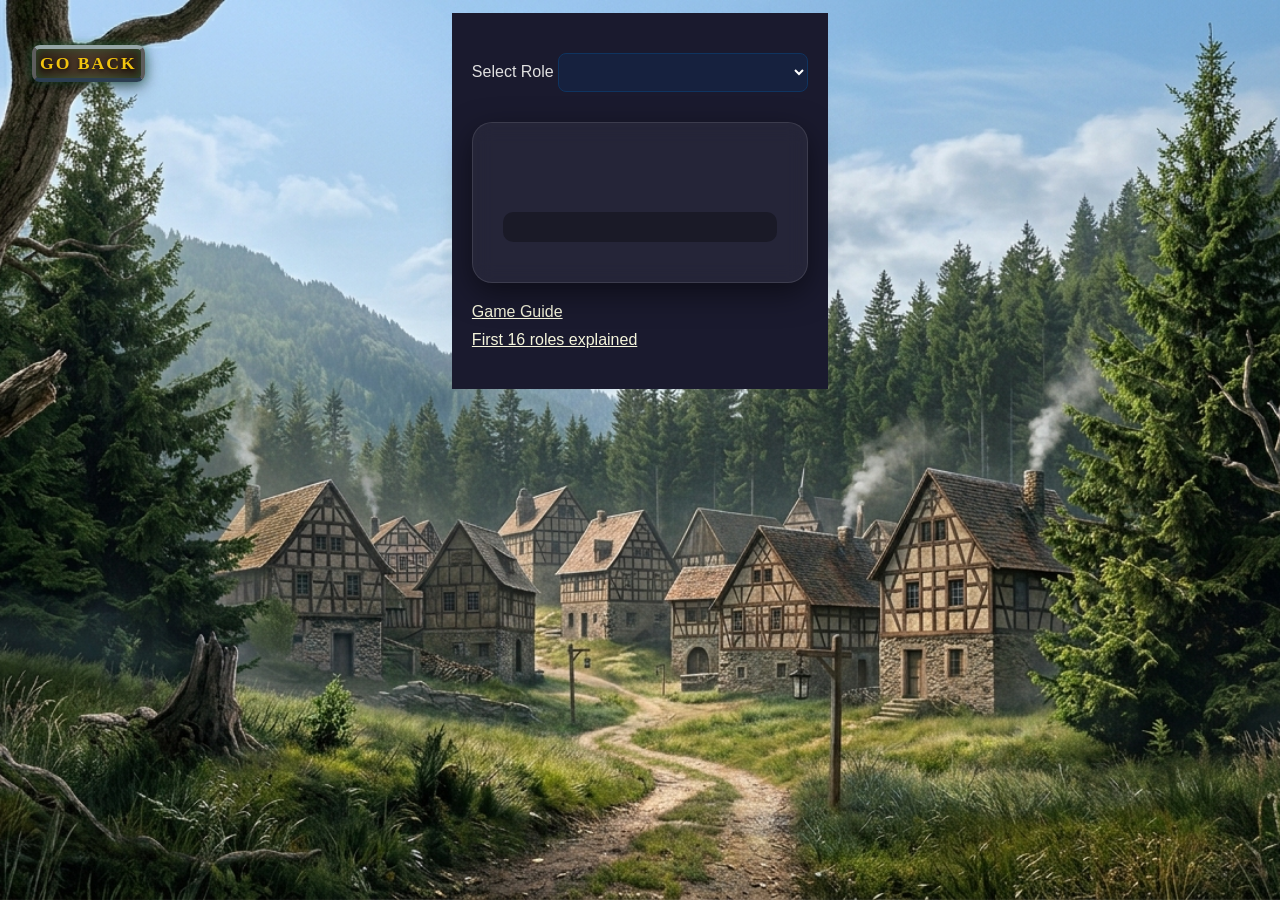
==== commit 06af2d72: "adjusted code" ====
--- a/wiki.html
+++ b/wiki.html
@@ -4,30 +4,30 @@
     <meta charset="UTF-8">
     <meta name="viewport" content="width=device-width, initial-scale=1.0">
     <title>Wiki</title>
-    <link rel="stylesheet" href="style.css">
-    <link rel="stylesheet" href="buttons.css">
+    <link rel="stylesheet" href="css/style.css">
+    <link rel="stylesheet" href="css/buttons.css">
     <link rel="stylesheet" crossorigin="anonymous" href="https://core.ontavio.de/font-awesome/6.4.0/css/all.min.css"/>
-    <script src="wiki.js" type="module" defer></script>
+    <script src="js/wiki.js" type="module" defer></script>
 </head>
 <body>
-<div class="wiki-page">
-    <button id="go-back-button" class="button-primary" onclick='window.location = "index.html"'>Go Back</button>
-    <div class="wiki-role-div">
-        <label for="wiki-role-selection">Select Role</label>
-        <select id="wiki-role-selection"></select>
-        <div id="wiki-role-container">
-            <div id="wiki-role-name"></div>
-            <div id="wiki-role-team"></div>
-            <div id="wiki-role-description"></div>
-            <div id="wiki-role-night-action"></div>
-            <div id="wiki-role-night-action-detailed"></div>
-            <div id="wiki-role-special-interactions"></div>
+    <div class="wiki-page">
+        <button id="go-back-button" class="button-primary" onclick='window.location = "index.html"'>Go Back</button>
+        <div class="wiki-role-div">
+            <label for="wiki-role-selection">Select Role</label>
+            <select id="wiki-role-selection"></select>
+            <div id="wiki-role-container">
+                <div id="wiki-role-name"></div>
+                <div id="wiki-role-team"></div>
+                <div id="wiki-role-description"></div>
+                <div id="wiki-role-night-action"></div>
+                <div id="wiki-role-night-action-detailed"></div>
+                <div id="wiki-role-special-interactions"></div>
+            </div>
+        </div>
+        <div style="margin-top: 20px; display: flex; flex-direction: column; gap: 10px">
+            <a href="./assets/ONUW_Getting_Started.pdf" target="_blank">Game Guide</a>
+            <a href="https://cdn.1j1ju.com/medias/0d/2e/7b-one-night-ultimate-werewolf-rulebook.pdf" target="_blank">First 16 roles explained</a>
         </div>
     </div>
-    <div style="margin-top: 20px; display: flex; flex-direction: column; gap: 10px">
-        <a href="./assets/ONUW_Getting_Started.pdf" target="_blank">Game Guide</a>
-        <a href="https://cdn.1j1ju.com/medias/0d/2e/7b-one-night-ultimate-werewolf-rulebook.pdf" target="_blank">First 16 roles explained</a>
-    </div>
-</div>
 </body>
 </html>
--- a/css/style.css
+++ b/css/style.css
@@ -0,0 +1,1249 @@
+body {
+    font-family: sans-serif;
+    padding: 5px;
+    background-image: url("../assets/wherewolf_background_day.png");
+    background-size: cover;
+    background-position: top center;
+    background-attachment: fixed;
+    transition: background-image 3s ease-in-out;
+    display: flex;
+    flex-direction: column;
+    justify-content: center;
+    align-items: center;
+
+    #lobby-page {
+        display: flex;
+        flex-direction: column;
+        align-items: center;
+
+        #enter-name-input {
+            margin-bottom: 20px;
+            padding: 5px;
+        }
+
+        #lobby {
+            display: grid;
+            grid-template-columns: repeat(4, min-content);
+            gap: 10px;
+            white-space: nowrap;
+            padding: 10px;
+            align-items: center;
+            text-align: center;
+        }
+
+        #loading-screen {
+            position: fixed;
+            top: 0;
+            left: 0;
+            width: 100%;
+            height: 100%;
+            background: rgba(0, 0, 0, 0.85);
+            color: white;
+            display: flex;
+            justify-content: center;
+            align-items: center;
+            z-index: 10000;
+            font-size: 1.5rem;
+
+            .loader-content {
+                text-align: center;
+
+                .fa-spin {
+                    font-size: 3rem;
+                    margin-bottom: 15px;
+                }
+            }
+        }
+
+        #discord-link {
+            position: absolute;
+            bottom: 5%;
+            right: 2.5%;
+            font-size: 1.2rem;
+        }
+
+        #how-to-play-container {
+            display: flex;
+            align-items: center;
+            position: absolute;
+            bottom: 5%;
+            left: 2.5%;
+            color: white;
+
+            i {
+                margin-left: 12px;
+                scale: 2.0;
+
+                &:hover {
+                    cursor: help;
+                }
+            }
+        }
+
+        #how-to-play-text {
+            display: none;
+            position: absolute;
+            bottom: 100%;
+            left: 0;
+            margin-bottom: 10px;
+            width: 350px;
+            max-width: 85vw;
+            background: rgba(44, 62, 80, 0.95);
+            color: white;
+            padding: 15px;
+            border-radius: 10px;
+            border: 1px solid #f1c40f;
+            box-shadow: 0 4px 15px rgba(0,0,0,0.3);
+            z-index: 1000;
+            font-size: 0.9rem;
+            line-height: 1.4;
+            white-space: normal;
+
+            p:first-child {
+                margin-top: 0;
+            }
+
+            p:last-child {
+                margin-bottom: 0;
+            }
+        }
+
+        @media (max-width: 600px) {
+            h2 {
+                font-size: 1.2rem;
+                margin-top: 45px;
+            }
+
+            #enter-name-input {
+                padding: 5px;
+                font-size: 0.9rem;
+                width: 40vw;
+            }
+
+            #lobby {
+                font-size: 0.9rem;
+                gap: 10px;
+                padding: 10px;
+            }
+
+            #discord-link {
+                font-size: 1rem;
+                bottom: 3%;
+                right: 3%;
+            }
+
+            #how-to-play-container i {
+                scale: 1.8;
+            }
+        }
+    }
+
+    #game {
+        display: none;
+        flex-direction: column;
+        height: 80vh;
+        width: 90vw;
+        position: relative;
+        border: 2px dashed rgba(0,0,0,0.1);
+
+        #cards {
+            .player-card, .center-card {
+                width: 100px;
+                height: 17vh;
+                max-height: 150px;
+                border-radius: 8px;
+                display: flex;
+                flex-direction: column;
+                justify-content: center;
+                align-items: center;
+                border: 2px solid #333;
+                font-weight: bold;
+                background: white;
+                position: absolute;
+                box-shadow: 0 0 5px gold;
+
+                &[style*="cursor: pointer"]:hover {
+                    scale: 1.05;
+                }
+
+                @media (max-width: 1000px) {
+                    width: 85px;
+                    height: 12vh;
+                }
+
+                @media (max-width: 800px) {
+                    width: 70px;
+                    height: 105px;
+                    font-size: 1rem;
+
+                    @media (max-width: 600px) {
+                        width: 60px;
+                        height: 95px;
+                        font-size: 0.8rem;
+
+                        @media (max-width: 500px) {
+                            width: 48px;
+                            height: 75px;
+                            font-size: 0.65rem;
+                        }
+                    }
+                }
+
+                .voted-banner, .ready-banner {
+                    display: none;
+                    position: absolute;
+                    background: saddlebrown;
+                    top: -20%;
+                }
+
+                .death-overlay {
+                    position: absolute;
+                    top: 0;
+                    left: 0;
+                    width: 100%;
+                    height: 100%;
+                    background: rgba(0, 0, 0, 0.4);
+                    display: none;
+                    justify-content: center;
+                    align-items: center;
+                    z-index: 10;
+
+                    &::before, &::after {
+                        content: '';
+                        position: absolute;
+                        width: 10%;
+                        height: 80%;
+                        background-color: #e74c3c;
+                        border-radius: 5px;
+                        box-shadow: 0 0 10px rgba(0,0,0,0.5);
+                    }
+
+                    &::before {
+                        transform: rotate(45deg);
+                    }
+
+                    &::after {
+                        transform: rotate(-45deg);
+                    }
+                }
+
+                .shield-token {
+                    position: absolute;
+                    top: 50%;
+                    left: 50%;
+                    transform: translate(-50%, -50%);
+                    z-Index: 5;
+                    width: 60px;
+                    height: 60px;
+                    border-radius: 50%;
+                }
+            }
+
+            .selected-card {
+                border: 5px solid brown !important;
+            }
+
+            .you-card {
+                bottom: -7.5%;
+                left: 50%;
+                transform: translateX(-50%);
+            }
+
+            .center-card {
+                top: 67.5%;
+                transform: translateY(-50%);
+                background: #8b4513;
+                display: flex;
+                flex-direction: column;
+                justify-content: center;
+                align-items: center;
+            }
+        }
+
+        #host-admin-area {
+            display: none;
+
+            .admin-main-button {
+                position: fixed;
+                bottom: 20px;
+                left: 50%;
+                transform: translateX(-50%);
+                background: #c0392b;
+                color: white;
+                border: none;
+                padding: 12px 20px;
+                border-radius: 30px;
+                box-shadow: 0 4px 10px rgba(0,0,0,0.3);
+            }
+
+            #kick-menu-overlay {
+                position: fixed;
+                top: 0;
+                left: 0;
+                width: 100%;
+                height: 100%;
+                background: rgba(0,0,0,0.7);
+                z-index: 1000;
+                display: none;
+                justify-content: center;
+                align-items: center;
+
+                #kick-menu-content {
+                    position: absolute;
+                    z-index: 500;
+                    bottom: 10%;
+                    left: 50%;
+                    transform: translateX(-50%);
+                    background: #2c3e50;
+                    width: 300px;
+                    border-radius: 15px;
+                    overflow: hidden;
+                    border: 1px solid #444;
+                    color: white;
+
+                    .kick-menu-header {
+                        background: #1a252f;
+                        padding: 10px 15px;
+                        display: flex;
+                        justify-content: space-between;
+                        font-weight: bold;
+                        font-size: 18px;
+                    }
+
+                    .kick-item {
+                        display: flex;
+                        justify-content: space-between;
+                        align-items: center;
+                        padding: 10px 15px;
+                        border-bottom: 1px solid #3e4f5f;
+                        font-size: 15px;
+
+                        &:last-child {
+                            border-bottom: none;
+                        }
+
+                        .kick-symbol {
+                            color: #e74c3c;
+                            font-size: 1.5rem;
+                            cursor: pointer;
+                            transition: transform 0.2s;
+
+                            &:hover {
+                                transform: scale(1.3);
+                            }
+                        }
+                    }
+                }
+            }
+        }
+
+        #roles-display {
+            position: fixed;
+            right: -350px;
+            top: 50%;
+            transform: translateY(-50%);
+            width: 320px;
+            max-height: 80vh;
+            background: rgba(20, 20, 20, 0.95);
+            border: 2px solid #f1c40f;
+            border-radius: 15px 0 0 15px;
+            padding: 15px;
+            transition: right 0.4s cubic-bezier(0.175, 0.885, 0.32, 1.275);
+            z-index: 500;
+            overflow-y: auto;
+            display: grid;
+            grid-template-columns: repeat(3, 1fr);
+            gap: 10px;
+
+            #roles-display-title {
+                grid-column: span 3;
+                color: white;
+                font-size: 1rem;
+                text-align: center;
+                margin: 2px;
+            }
+
+            .mini-role-card {
+                display: flex;
+                flex-direction: column;
+                align-items: center;
+                background: rgba(255, 255, 255, 0.1);
+                padding: 5px;
+                border-radius: 8px;
+                border: 1px solid #444;
+
+                .mini-role-name {
+                    font-size: 0.65rem;
+                    color: #ecf0f1;
+                    text-align: center;
+                    white-space: nowrap;
+                    overflow: hidden;
+                    text-overflow: ellipsis;
+                    width: 100%;
+                }
+
+                .mini-role-img {
+                    width: 100%;
+                    aspect-ratio: 1 / 1;
+                    object-fit: cover;
+                    border-radius: 4px;
+                    margin-bottom: 4px;
+                }
+
+                .mini-role-ability {
+                    font-size: 0.65rem;
+                    color: white;
+                    text-align: center;
+                }
+            }
+        }
+
+        #select-roles-screen {
+            display: none;
+            position: absolute;
+            top: 0;
+            left: 0;
+            width: 100%;
+            height: 100%;
+            z-index: 100;
+            background-color: rgba(0, 0, 0, 0.8);
+            color: white;
+            padding: 0 20px 0;
+            box-sizing: border-box;
+            justify-content: center;
+            align-items: flex-start;
+            overflow-y: auto;
+            overflow-x: hidden;
+            grid-template-columns: repeat(auto-fit, minmax(100px, 1fr));
+            text-align: center;
+
+            .discuss-time {
+                display: flex;
+                flex-direction: column;
+                align-items: center;
+                position: absolute;
+                top: 3.5%;
+                left: 12.5%;
+                transform: translateX(-50%);
+                color: white;
+                gap: 5px;
+                font-size: 1.2rem;
+
+                input {
+                    border-radius: 10px;
+                }
+
+                @media (max-width: 600px) {
+                    position: static;
+                    transform: none;
+                    margin: 10px auto;
+                }
+            }
+
+            #edition-filters {
+                display: flex;
+                flex-wrap: wrap;
+                gap: 12px;
+                justify-content: center;
+                background: rgba(15, 15, 15, 0.7);
+                padding: 18px;
+                border: 1px solid rgba(255, 255, 255, 0.1);
+                border-radius: 12px;
+                margin: 0 20px 10px 20px;
+                max-width: 90%;
+                box-shadow: inset 0 0 20px rgba(0, 0, 0, 0.5);
+                flex-shrink: 0;
+
+                label {
+                    cursor: pointer;
+                    position: relative;
+                    user-select: none;
+
+                    input {
+                        display: none;
+
+                        &:checked + span {
+                            background: linear-gradient(145deg, #27ae60, #1e8449);
+                            color: white;
+                            border-color: #2ecc71;
+                            box-shadow: 0 0 15px rgba(46, 204, 113, 0.5), inset 0 0 5px rgba(255, 255, 255, 0.2);
+                            transform: translateY(-2px);
+                        }
+                    }
+
+                    span {
+                        display: inline-block;
+                        padding: 10px 22px;
+                        background: #2c3e50;
+                        color: #95a5a6;
+                        border: 2px solid #34495e;
+                        border-radius: 8px;
+                        font-weight: 800;
+                        font-size: 0.85rem;
+                        letter-spacing: 1px;
+                        text-transform: uppercase;
+                        transition: all 0.25s cubic-bezier(0.4, 0, 0.2, 1);
+                        text-align: center;
+                    }
+
+                    &:hover span {
+                        background: #34495e;
+                        color: #ecf0f1;
+                        border-color: #7f8c8d;
+                    }
+
+                    &:active span {
+                        transform: scale(0.95);
+                    }
+                }
+            }
+
+            #roles-list {
+                display: grid;
+                grid-template-columns: repeat(auto-fill, minmax(100px, 1fr));
+                gap: 15px;
+                padding: 10px;
+
+                @media (max-width: 560px) {
+                    grid-template-columns: repeat(auto-fit, minmax(80px, 1fr));
+                }
+
+                .card {
+                    position: relative;
+                    display: flex;
+                    flex-direction: column;
+                    justify-content: space-between;
+                    align-items: center;
+                    text-align: center;
+                    overflow: hidden;
+                    color: white;
+                    box-sizing: border-box;
+                    height: 20vh;
+                    max-width: 180px;
+
+                    img {
+                        position: absolute;
+                        top: 0;
+                        left: 0;
+                        object-fit: cover;
+                        width: 100%;
+                        height: 100%;
+                        z-index: 1;
+                        -webkit-user-drag: none;
+                        user-select: none;
+                        -moz-user-select: none;
+                        -webkit-user-select: none;
+                        -ms-user-select: none;
+                    }
+
+                    .card-ability {
+                        position: absolute;
+                        z-index: 2;
+                        text-shadow: 2px 2px 4px rgba(0, 0, 0, 0.8);
+                        padding: 2px;
+                        text-align: center;
+                        font-size: 0.75rem;
+                        bottom: 0;
+                    }
+                }
+            }
+        }
+
+        #select-roles-other-components {
+            display: none;
+
+            #role-count-display {
+                position: absolute;
+                bottom: -7.5%;
+                left: 36%;
+                color: white;
+                font-size: 1.25rem;
+            }
+
+            #roles-warning-container {
+                display: none;
+                position: absolute;
+                bottom: -4.5%;
+                left: 58%;
+                transform: translateX(-50%);
+                z-index: 1100;
+                cursor: help;
+
+                #roles-warning-icon {
+                    color: #e74c3c;
+                    font-size: 2rem;
+                    filter: drop-shadow(0 0 5px rgba(0,0,0,0.5));
+                }
+
+                #roles-warning-tooltip {
+                    display: none;
+                    position: absolute;
+                    top: 100%;
+                    left: 0;
+                    background-color: #2c3e50;
+                    color: white;
+                    padding: 10px;
+                    border-radius: 5px;
+                    width: 250px;
+                    border: 1px solid #e74c3c;
+                    font-size: 0.9rem;
+                    margin-top: 10px;
+                    box-shadow: 0 4px 15px rgba(0,0,0,0.3);
+                    white-space: pre-line;
+                }
+            }
+
+            #roles-warning-container:hover #roles-warning-tooltip {
+                display: flex;
+            }
+        }
+
+        #display-text, #display-text-2, #display-text-3 {
+            position: absolute;
+            display: flex;
+            top: 0;
+            left: 50%;
+            transform: translateX(-50%);
+
+            @media (max-width: 600px) {
+                width: 90%;
+                margin: 0;
+                justify-content: center;
+                text-align: center;
+                font-size: 0.85rem;
+                line-height: 1.2;
+            }
+        }
+
+        #display-text-2 {
+            top: 5%;
+
+            @media (max-width: 600px) {
+                top: 7%;
+            }
+        }
+
+        #display-text-3 {
+            top: 10%;
+
+            @media (max-width: 600px) {
+                top: 11%;
+            }
+        }
+
+        #night-action-text {
+            display: flex;
+            position: absolute;
+            top: 30%;
+            left: 50%;
+            transform: translateX(-50%);
+            white-space: pre-line;
+            text-align: center;
+
+            @media (max-width: 600px) {
+                top: 18%;
+                font-size: 0.85rem;
+            }
+
+            @media (max-width: 500px) {
+                top: 16%;
+                font-size: 0.7rem;
+            }
+        }
+
+        #game-buttons {
+            position: absolute;
+            top: 37.5%;
+            left: 50%;
+            transform: translateX(-50%);
+            display: flex;
+            justify-content: center;
+            align-items: center;
+            gap: 10px;
+
+            @media (max-width: 600px) {
+                top: 25%;
+            }
+
+            @media (max-width: 500px) {
+                top: 23%;
+            }
+
+            #continue-button, #ok-button, #do-nothing-button, #confirm-button, #confirm-waiting-button, #confirm-seen-button, #yes-button, #no-button {
+                display: none;
+                padding: 12px 40px;
+                font-size: 1.5rem;
+                font-family: 'Georgia', serif;
+                font-weight: bold;
+                text-transform: uppercase;
+                outline: none;
+                background: linear-gradient(145deg, #a8904d, #7a662e);
+                color: #2c2410;
+                border-radius: 12px;
+                text-shadow: 1px 1px 1px rgba(255,255,255,0.2), -1px -1px 1px rgba(0,0,0,0.5);
+                box-shadow:
+                        0 0 5px #ffcc33,
+                        0 0 15px rgba(255, 174, 0, 0.6),
+                        inset 0 0 10px rgba(0,0,0,0.4);
+                transition: all 0.2s ease-in-out;
+                border: 2px solid #5d4b1a;
+
+                &:hover {
+                    background: linear-gradient(145deg, #c5ac66, #8e773a);
+                    color: #1a150a;
+                }
+
+                &:active {
+                    transform: scale(0.98);
+                    box-shadow: 0 0 5px #ffcc33, inset 0 0 15px rgba(0,0,0,0.8);
+                }
+
+                @media (max-width: 600px) {
+                    padding: 8px 20px;
+                    font-size: 0.9rem;
+                }
+
+                @media (max-width: 500px) {
+                    padding: 6px 14px;
+                    font-size: 0.75rem;
+                }
+            }
+
+            #do-nothing-button {
+                background: #2c2c34;
+                color: #7f8c8d;
+                border: 2px solid #1a1a1a;
+                scale: 0.8;
+                padding: 10px 25px;
+                border-radius: 10px;
+                transition: all 0.3s ease;
+
+                &:hover {
+                    background: #3e3e4a;
+                    color: #bdc3c7;
+                    border-color: #333;
+                }
+
+                @media (max-width: 600px) {
+                    padding: 6px 16px;
+                }
+
+                @media (max-width: 500px) {
+                    padding: 5px 12px;
+                }
+            }
+        }
+
+        #tokens-container {
+            background: rgba(106, 13, 173, 0.2);
+            border: 2px solid #9b59b6;
+            border-radius: 12px;
+            padding: 5px;
+            box-shadow: 0 0 15px rgba(155, 89, 182, 0.4);
+            display: flex;
+            flex-wrap: wrap;
+            gap: 10px;
+            justify-content: center;
+            align-items: center;
+            margin: 20px auto;
+            width: fit-content;
+            max-width: 90%;
+            min-width: 100px;
+            position: absolute;
+            top: 10%;
+            left: 50%;
+            transform: translateX(-50%);
+            transition: all 0.3s ease;
+
+            @media (max-width: 600px) {
+                gap: 6px;
+                padding: 4px;
+            }
+        }
+
+        #chat-container {
+            width: 310px;
+            height: 175px;
+            min-width: 210px;
+            min-height: 132px;
+            max-width: 85vw;
+            max-height: 95vh;
+            background: rgba(0, 0, 0, 0.6);
+            border: 2px solid #34495e;
+            border-radius: 10px;
+            box-sizing: border-box;
+            display: none;
+            flex-direction: column;
+            margin: 10px auto;
+            overflow: hidden;
+            position: absolute;
+            bottom: -22.5%;
+            right: 10%;
+            z-index: 1000;
+
+            @media (max-width: 500px) {
+                bottom: -22.5%;
+                right: 10%;
+                width: 200px;
+                height: 100px;
+            }
+
+            #resize-handle {
+                width: 15px;
+                height: 15px;
+                background: #f1c40f;
+                position: absolute;
+                top: 0;
+                left: 0;
+                cursor: nwse-resize;
+                z-index: 10;
+            }
+
+            #chat-messages {
+                flex-grow: 1;
+                overflow-y: auto;
+                padding: 10px;
+                display: flex;
+                flex-direction: column;
+                gap: 5px;
+                font-size: 0.9rem;
+                color: white;
+
+                .chat-msg {
+                    word-wrap: break-word;
+
+                    b {
+                        color: #f1c40f;
+                    }
+                }
+            }
+
+            #chat-input-area {
+                display: flex;
+                border-top: 1px solid #34495e;
+
+                #chat-input {
+                    flex-grow: 1;
+                    background: transparent;
+                    border: none;
+                    color: white;
+                    padding: 8px;
+                    outline: none;
+                }
+
+                #send-chat-button {
+                    background: #34495e;
+                    border: none;
+                    color: white;
+                    padding: 8px 12px;
+                }
+            }
+        }
+
+        #vote-result-display {
+            position: absolute;
+            display: none;
+            grid-template-columns: min-content min-content min-content;
+            width: 40vw;
+            top: 17.5%;
+            left: 50%;
+            transform: translateX(-50%);
+            z-index: 200;
+            background: gray;
+            padding: 10px;
+            gap: 5px 20px;
+            align-items: center;
+            border-radius: 8px;
+
+            @media (max-width: 600px) {
+                width: 90%;
+            }
+
+            .dynamic-result {
+                white-space: nowrap;
+                overflow: hidden;
+                text-overflow: ellipsis;
+            }
+
+            > div:nth-child(-n+3) {
+                font-weight: bold;
+                color: #f1c40f;
+                padding-bottom: 5px;
+                width: 100%;
+                text-align: center;
+            }
+        }
+
+        #role-show-stage-container {
+            display: none;
+            position: absolute;
+            top: 90%;
+            left: 25%;
+            transform: translateX(-50%);
+            color: white;
+            gap: 10px;
+            align-items: center;
+
+            p {
+                font-size: 1.2rem;
+            }
+
+            @media (max-width: 600px) {
+                top: auto;
+                bottom: 0;
+                left: auto;
+                right: -2.5%;
+                transform: none;
+                flex-direction: column;
+                align-items: flex-end;
+                gap: 4px;
+                max-width: 45%;
+
+                p {
+                    font-size: 0.75rem;
+                    text-align: right;
+                    margin: 0;
+                }
+            }
+        }
+
+        .overlay {
+            display: none;
+            position: fixed;
+            top: 0;
+            left: 0;
+            width: 100%;
+            height: 100%;
+            background: rgba(0, 0, 0, 0.9);
+            z-index: 1000;
+            align-items: flex-start;
+
+            .overlay-content {
+                background: #1a1a1a;
+                padding: 20px;
+                border-radius: 15px;
+                width: 80vw;
+                height: 70vh;
+                position: absolute;
+                top: 0;
+                left: 50%;
+                transform: translateX(-50%);
+                overflow-y: auto;
+                border: 2px solid #f1c40f;
+                color: white;
+                text-align: center;
+
+                .close-overlay {
+                    position: absolute;
+                    top: 15px;
+                    right: 20px;
+                    font-size: 30px;
+                    cursor: pointer;
+                    color: #e74c3c;
+                }
+
+                #summary-list {
+                    display: flex;
+                    flex-direction: column;
+
+                    .summary-item {
+                        display: flex;
+                        align-items: center;
+                        justify-content: flex-start;
+                        gap: 20px;
+                        padding: 15px 15px 30px;
+                        margin-bottom: 12px;
+                        background: rgba(255, 255, 255, 0.2);
+                        border-radius: 12px;
+                        border-left: 5px solid #f1c40f;
+                        height: auto;
+
+                        .summary-card {
+                            display: flex;
+                            flex-direction: column;
+                            align-items: center;
+                            width: 65px;
+                            height: 85px;
+                            border-radius: 8px;
+                            border: 2px solid #333;
+                            background: #2c3e50;
+
+                            .summary-card-img {
+                                width: 65px;
+                                height: 75px;
+                                object-fit: contain;
+                                border-radius: 8px;
+                                background: #2c3e50;
+                                padding: 5px;
+                            }
+
+                            .summary-card-name {
+                                font-size: 1rem;
+                                margin-top: 5px;
+                                color: #ecf0f1;
+                                text-align: center;
+                                white-space: nowrap;
+                                width: 100%;
+                            }
+                        }
+
+                        .summary-action-text {
+                            font-weight: bold;
+                            color: #f1c40f;
+                            font-style: italic;
+                            font-size: 1.1rem;
+                        }
+
+                        .summary-and-text {
+                            color: #f1c40f;
+                            font-weight: bold;
+                            font-style: italic;
+                            margin: 0 5px;
+                            align-self: center;
+                            font-size: 0.9rem;
+                        }
+
+                        .summary-targets {
+                            display: flex;
+                            gap: 10px;
+                            align-items: center;
+                            flex-wrap: nowrap;
+
+                            .summary-middle-wrapper {
+                                display: flex;
+                                flex-direction: column;
+                                align-items: center;
+                                gap: 8px;
+                                margin: 5px 0;
+
+                                .summary-alpha-row {
+                                    display: flex;
+                                    justify-content: center;
+                                    align-items: center;
+
+                                    .summary-alpha-card-rotated {
+                                        transform: rotate(-90deg) scale(0.3) !important;
+                                        transform-origin: center center;
+                                        margin: -100px 0;
+                                    }
+                                }
+
+                                .summary-standard-row {
+                                    display: flex;
+                                    justify-content: center;
+                                    gap: 8px;
+                                }
+                            }
+                        }
+                    }
+                }
+            }
+        }
+    }
+
+    #game-info-icon {
+        position: absolute;
+        top: 20px;
+        right: 20px;
+        font-size: 1.5rem;
+        color: yellow;
+        cursor: help;
+        z-index: 999;
+
+        @media (max-width: 600px) {
+            font-size: 1.8rem;
+        }
+
+        #game-rules-popup {
+            display: none;
+            flex-direction: column;
+            position: absolute;
+            top: 40px;
+            right: 0;
+            width: 300px;
+            background: rgba(44, 62, 80, 0.95);
+            border: 2px solid purple;
+            padding: 15px;
+            border-radius: 10px;
+            color: white;
+            font-size: 0.9rem;
+
+            h4 {
+                text-align: center;
+                margin: 0;
+            }
+
+            li {
+                margin-top: 5px;
+            }
+        }
+    }
+
+    #toast-container {
+        position: fixed;
+        top: 20px;
+        right: 20px;
+        z-index: 9999;
+        display: flex;
+        flex-direction: column;
+        gap: 10px;
+
+        .toast {
+            position: relative;
+            width: 300px;
+            background: #333;
+            color: white;
+            padding: 15px;
+            border-radius: 8px;
+            box-shadow: 0 5px 15px rgba(0,0,0,0.3);
+            overflow: hidden;
+            animation: slideIn 0.5s ease forwards;
+
+            .toast-progress {
+                position: absolute;
+                bottom: 0;
+                left: 0;
+                height: 4px;
+                background: #e74c3c;
+                width: 100%;
+            }
+
+            .progress-animation {
+                animation: shrink 10s linear forwards;
+            }
+        }
+    }
+
+    @keyframes slideIn {
+        from { transform: translateX(120%); }
+        to { transform: translateX(0); }
+    }
+
+    @keyframes shrink {
+        from { width: 100%; }
+        to { width: 0; }
+    }
+
+    .wiki-page {
+        background: gray;
+        background: #1a1a2e;
+        color: #e0e0e0;
+        font-family: 'Segoe UI', Tahoma, Geneva, Verdana, sans-serif;
+        padding: 40px 20px;
+
+        #wiki-role-selection {
+            padding: 10px;
+            border-radius: 8px;
+            background: #16213e;
+            color: white;
+            border: 1px solid #0f3460;
+            margin-bottom: 30px;
+            width: 250px;
+        }
+
+        #wiki-role-container {
+            max-width: 600px;
+            background: rgba(255, 255, 255, 0.05);
+            backdrop-filter: blur(10px);
+            border-radius: 20px;
+            padding: 30px;
+            box-shadow: 0 10px 30px rgba(0, 0, 0, 0.5);
+            border: 1px solid rgba(255, 255, 255, 0.1);
+            transition: transform 0.3s ease;
+            box-sizing: border-box;
+
+            #wiki-role-name {
+                font-size: 2.5rem;
+                font-weight: bold;
+                color: #f1c40f;
+                margin-bottom: 5px;
+                text-shadow: 2px 2px 4px rgba(0, 0, 0, 0.5);
+            }
+
+            #wiki-role-team {
+                display: inline-block;
+                padding: 5px 15px;
+                border-radius: 20px;
+                font-size: 0.8rem;
+                text-transform: uppercase;
+                letter-spacing: 1px;
+                margin-bottom: 20px;
+            }
+
+            #wiki-role-night-action {
+                font-style: italic;
+                font-size: 1.1rem;
+                color: #bdc3c7;
+                border-left: 4px solid #f1c40f;
+                padding-left: 15px;
+                margin: 20px 0;
+                line-height: 1.4;
+            }
+
+            #wiki-role-night-action-detailed {
+                background: rgba(0, 0, 0, 0.3);
+                padding: 15px;
+                border-radius: 10px;
+                font-size: 0.95rem;
+                line-height: 1.6;
+                color: #ecf0f1;
+            }
+
+            #wiki-role-special-interactions {
+                margin-top: 10px;
+            }
+        }
+
+        a {
+            color: beige;
+        }
+    }
+
+    .role-token {
+        width: 50px;
+        height: 50px;
+        border-radius: 50%;
+        border: 2px solid white;
+        cursor: grab;
+        z-index: 1400;
+        background-size: cover;
+        background-position: center;
+        box-shadow: 0 4px 8px rgba(0,0,0,0.5);
+        user-select: none;
+        touch-action: none;
+
+        @media (max-width: 600px) {
+            width: 34px;
+            height: 34px;
+        }
+
+        @media (max-width: 500px) {
+            width: 28px;
+            height: 28px;
+        }
+
+        &:active {
+            cursor: grabbing;
+        }
+
+        .token-hint-popup {
+            position: absolute;
+            background: rgba(44, 62, 80, 0.95);
+            color: white;
+            padding: 8px 12px;
+            border-radius: 8px;
+            font-size: 0.85rem;
+            z-index: 1400;
+            border: 1px solid white;
+            box-shadow: 0 4px 15px rgba(0,0,0,0.5);
+            transition: opacity 0.5s ease;
+            transform: translate(-50%, -100%);
+            white-space: nowrap;
+        }
+    }
+
+    .role-token.dragging {
+        position: absolute;
+        z-index: 1500;
+    }
+}
--- a/css/buttons.css
+++ b/css/buttons.css
@@ -0,0 +1,228 @@
+.button-primary {
+    padding: 12px 24px;
+    font-family: 'Cinzel', serif;
+    font-size: 1.1rem;
+    font-weight: 800;
+    text-transform: uppercase;
+    letter-spacing: 2px;
+    color: #f1c40f;
+    text-shadow: 0 2px 4px rgba(0, 0, 0, 0.8);
+
+    background: radial-gradient(circle, #4d3a2b 0%, #2c1e14 100%);
+
+    border: 4px solid #5d5d5d;
+    border-top-color: #95a5a6;
+    border-bottom-color: #2c3e50;
+    border-radius: 8px;
+
+    box-shadow:
+            0 4px 15px rgba(0, 0, 0, 0.6),
+            0 0 10px rgba(46, 204, 113, 0.4),
+            inset 0 0 10px rgba(46, 204, 113, 0.3);
+
+    overflow: hidden;
+    transition: all 0.3s cubic-bezier(0.25, 0.8, 0.25, 1);
+
+    &:hover {
+        color: #fff;
+        border-color: #bdc3c7;
+        box-shadow:
+                0 0 20px rgba(46, 204, 113, 0.8),
+                inset 0 0 15px rgba(46, 204, 113, 0.5);
+        transform: scale(1.03) translateY(-2px);
+    }
+
+    &:active {
+        transform: scale(0.97) translateY(1px);
+        box-shadow: 0 2px 5px rgba(0, 0, 0, 0.8);
+    }
+
+    &::before {
+        content: '';
+        position: absolute;
+        top: 0; left: 0; right: 0; bottom: 0;
+        background: linear-gradient(90deg, transparent, rgba(46, 204, 113, 0.2), transparent);
+        transform: translateX(-100%);
+        transition: 0.6s;
+    }
+
+    &:hover::before {
+        transform: translateX(100%);
+    }
+}
+
+.button-secondary {
+    all: unset;
+    cursor: pointer;
+    padding: 12px 24px;
+    font-family: 'Segoe UI', Tahoma, Geneva, Verdana, sans-serif;
+    font-weight: bold;
+    text-transform: uppercase;
+    letter-spacing: 1px;
+    border-radius: 50px;
+    color: white;
+    background: linear-gradient(145deg, #444, #222);
+    box-shadow: 0 4px 15px rgba(0, 0, 0, 0.3);
+    transition: all 0.3s ease;
+    text-align: center;
+
+    @media (max-width: 500px) {
+        padding: 5px 10px;
+        font-size: 0.75rem;
+        bottom: -4%;
+    }
+
+    &:hover {
+        transform: translateY(-2px);
+        box-shadow: 0 6px 20px rgba(0, 0, 0, 0.4);
+        background: linear-gradient(145deg, #555, #333);
+    }
+
+    &:active {
+        transform: translateY(1px);
+        box-shadow: 0 2px 10px rgba(0, 0, 0, 0.2);
+    }
+}
+
+.button-3 {
+    padding: 10px 15px;
+    background: #2c3e50;
+    color: white;
+    border: 1px solid #f1c40f;
+    border-radius: 6px;
+    z-index: 100;
+
+    &:hover {
+        transform: scale(1.05);
+        box-shadow: 0 6px 20px rgba(0, 0, 0, 0.4);
+        background: linear-gradient(145deg, #555, #333);
+    }
+
+    &:active {
+        box-shadow: 0 2px 10px rgba(0, 0, 0, 0.2);
+    }
+}
+
+button {
+    cursor: pointer;
+}
+
+#go-to-wiki-button {
+    position: absolute;
+    top: 5%;
+    left: 2.5%;
+    padding: 4px;
+
+    @media (max-width: 600px) {
+        top: 2%;
+        left: 2%;
+        padding: 6px 10px;
+        font-size: 0.8rem;
+    }
+}
+
+.join-lobby-button {
+    padding: 5px 10px;
+
+    @media (max-width: 600px) {
+        padding: 6px 10px;
+        font-size: 0.8rem;
+    }
+}
+
+#create-lobby-button {
+    position: absolute;
+    bottom: 10%;
+    left: 50%;
+    transform: translateX(-50%);
+
+    @media (max-width: 600px) {
+        padding: 10px 20px;
+        font-size: 1rem;
+        white-space: nowrap;
+    }
+}
+
+#leave-game-button {
+    position: absolute;
+    bottom: -20%;
+    left: -5%;
+}
+
+#restart-game-button {
+    position: absolute;
+    bottom: -20%;
+    left: 10%;
+}
+
+#skip-to-vote-button {
+    position: absolute;
+    bottom: -20%;
+    left: 27.5%;
+}
+
+#select-roles-button {
+    position: absolute;
+    top: 40%;
+    left: 50%;
+    transform: translateX(-50%);
+}
+
+#discuss-time-save-button {
+    margin-left: 5px;
+    border-radius: 5px;
+    padding: 4px;
+    letter-spacing: 1px;
+}
+
+#close-button {
+    position: absolute;
+    top: 6%;
+    right: -5.5%;
+    padding: 5px;
+    font-size: 0.75rem;
+    letter-spacing: 0;
+    z-index: 1100;
+}
+
+#start-game-button {
+    display: none;
+    position: absolute;
+    bottom: -9%;
+    left: 50%;
+    transform: translateX(-50%);
+    font-size: 1.25rem;
+    letter-spacing: 1px;
+    padding: 9px 18px;
+}
+
+#game-summary-button {
+    display: none;
+    position: absolute;
+    bottom: -15%;
+    right: 0;
+
+    @media (max-width: 600px) {
+        right: -2.5%;
+    }
+}
+
+#show-roles-button {
+    display: flex;
+    position: absolute;
+    bottom: -7.5%;
+    right: -2.5%;
+    transform: translateX(-50%);
+
+    @media (max-width: 600px) {
+        right: -2.5%;
+        transform: none;
+    }
+}
+
+#go-back-button {
+    position: fixed;
+    top: 5%;
+    left: 2.5%;
+    padding: 4px;
+}
